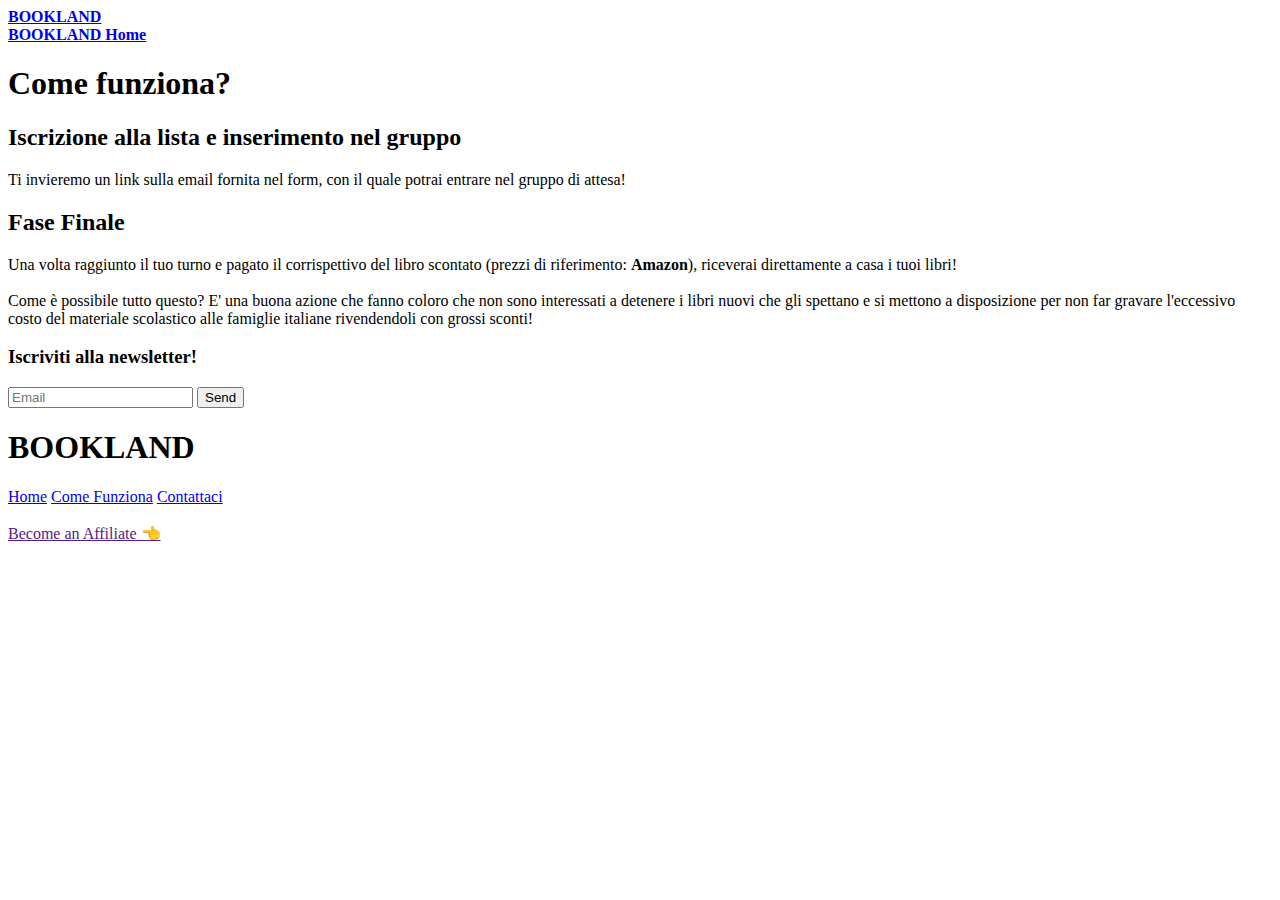
==== about.html @ acf287f5 "Add files via upload" ====
<!DOCTYPE html>
<html lang="en">

<head>
    <meta charset="UTF-8">
    <meta name="viewport" content="width=device-width, initial-scale=1.0, minimum-scale=1.0">

    <title>Come funziona? | BOOKLAND</title>
    <meta name="description" content=" Come funziona: L'universo dei libri scontati fino al 50% ">

    <link rel="canonical" href="">

    <link rel="apple-touch-icon" sizes="180x180" href="images/apple-touch-icon.png">
    <link rel="icon" type="image/png" sizes="32x32" href="images/favicon-32x32.png">
    <link rel="icon" type="image/png" sizes="16x16" href="images/favicon-16x16.png">
    <link rel="manifest" href="/site.webmanifest?v=ngJl4GXbK9">
    <link rel="mask-icon" href="images/safari-pinned-tab.svg" color="#ff0000">
    <link rel="shortcut icon" href="favicon.ico">
    <meta name="msapplication-TileColor" content="#ffc40d">
    <meta name="theme-color" content="#ffffff">
    <!-- <script type="text/javascript">window.$crisp=[];window.CRISP_WEBSITE_ID="0857caa2-d6ba-4b9f-af35-376bb1ab6350";(function(){d=document;s=d.createElement("script");s.src="https://client.crisp.chat/l.js";s.async=1;d.getElementsByTagName("head")[0].appendChild(s);})();</script> -->

    <link rel="stylesheet" href="css/about.css">

    <link rel="stylesheet" href="css/all.min.css">
    <link href="css/aos.css" rel="stylesheet">

    <script>
        window.dataLayer = window.dataLayer || [];
        function gtag() { dataLayer.push(arguments); }
        gtag('js', new Date());
        gtag('config', 'UA-170261567-1');
    </script>
</head>

<body role="main">
    <div class="nav-bg"></div>
    <div class="nav">
        <div class="nav-left">
            <div class="nav-link nav-logo">
                <!--
                <a href="index.html">
                    <img src="images/buildfaster-text.jpg" alt="BuildFaster.co logo" height="100%">
                </a>
                -->
            </div>
            <div class="nav-links">
                <div class="nav-link nav-reg-link">
                    <a href="index.html" class="ciao">
                        <b><i class="fas fa-book"></i> BOOKLAND</b></a>
                </div>
            </div>
        </div>
        <div class="nav-btn">
            <i class="fas fa-bars"></i>
        </div>
        <div class="nav-right">
            <!-- <div class="nav-link nav-watcha">
            <a href="https://fiddy.co/buildfaster.co?ref=fifty-badge" rel="noopener noreferrer" target="_blank"><img src="https://us-central1-fiftychar.cloudfunctions.net/badge?id=Bf3pyR89WVfiNfulJmlZ&score=all-time&mode=light" alt="BuildFaster - HTML themes made easy as pie. | Fifty Embed" height="50px"/></a>
        </div> -->
        </div>
        <div class="nav-links-mob">
            <div class="nav-link nav-reg-link">
                <a href="index.html" class="ciao">
                    <b><i class="fas fa-book"></i> BOOKLAND Home</b></a>
            </div>
            <!-- <div class="nav-link nav-reg-link">
            <a href="https://fiddy.co/buildfaster.co?ref=fifty-badge" rel="noopener noreferrer" target="_blank"><img src="https://us-central1-fiftychar.cloudfunctions.net/badge?id=Bf3pyR89WVfiNfulJmlZ&score=all-time&mode=light" alt="BuildFaster - HTML themes made easy as pie. | Fifty Embed" height="50px"/></a>
        </div> -->
        </div>
    </div>
    <div class="content">
        <div class="about-front">
            <div class="about-front-title">
                <h1>Come funziona?</h1>
            </div>
        </div>
        <div class="about-section">
            <div class="about-group">
                <div class="about-text" \="">
                    <div class="about-title">
                        <h2>Iscrizione alla lista e inserimento nel gruppo</h2>
                    </div>
                    <div class="about-para">
                        <p>
                            Ti invieremo un link sulla email fornita nel form, con il quale potrai entrare nel gruppo di attesa!
                        </p>
                    </div>
                </div>
                <div class="about-img-section" data-aos="fade-left" data-aos-duration="700"
                    data-aos-anchor-placement="top">
                    <div class="about-img" style="background-image: url(images/neat_code.png);"></div>
                </div>
            </div>
            <div class="about-group">
                <div class="about-img-section" data-aos="fade-right" data-aos-duration="700"
                    data-aos-anchor-placement="top">
                    <div class="about-img" style="background-image: url(images/rocket_launch.png);"></div>
                </div>
                <div class="about-text">
                    <div class="about-title">
                        <h2>Fase Finale</h2>
                    </div>
                    <div class="about-para">
                        <p>
                            Una volta raggiunto il tuo turno e pagato il corrispettivo del libro scontato (prezzi di riferimento: <b>Amazon</b>), riceverai direttamente a casa i tuoi libri!
                            <br><br>
                            Come è possibile tutto questo? 
                            
                            E' una buona azione che fanno coloro che non sono interessati a detenere i libri nuovi che gli spettano e si mettono a disposizione per non far gravare l'eccessivo costo del materiale scolastico alle famiglie italiane rivendendoli con grossi sconti!
                        </p>
                    </div>
                </div>
            </div>
        </div>
        <div class="newsletter-section" data-aos="fade-up">
            <div class="newsletter-flex">
                <div class="newsletter-text">
                    <h3>
                        Iscriviti alla newsletter!
                    </h3>
                </div>
                <div class="newsletter-sign">
                    <form name="emailsignup" netlify="">
                        <input type="email" name="email" placeholder="Email">
                        <button type="submit">Send</button>
                    </form>
                </div>
            </div>
        </div>
        <div class="footer-section">
            <div class="footer-text">
                <div class="footer-logo">
                    <h1><i class="fas fa-book"></i> BOOKLAND</h1>
                </div>
                <div class="footer-links">
                    <a href="index.html">Home</a>
                    <a href="about.html">Come Funziona</a>
                    <a href="https://forms.gle/hbrTBd4BtfafErqJA">Contattaci</a>
                </div>
                <br>
                <div class="footer-links">
                    <a class="footer-aff" href=""
                        rel="noopener noreferrer nofollow" target="_blank">Become an Affiliate 👈</a>
                </div>
            </div>
        </div>
    </div>
    <!-- <script src="//code.tidio.co/lziy0u6o2kroqapm1xk9v9twuhjorgxs.js" async></script> -->
    <script src="js/nav.js"></script>
    <!-- <script async defer src="https://cdn.boei.help/hello.js"></script> -->
    <script src="js/aos.js"></script>
    <script>
        AOS.init({
            once: true
        });
    </script>

</body>

</html>
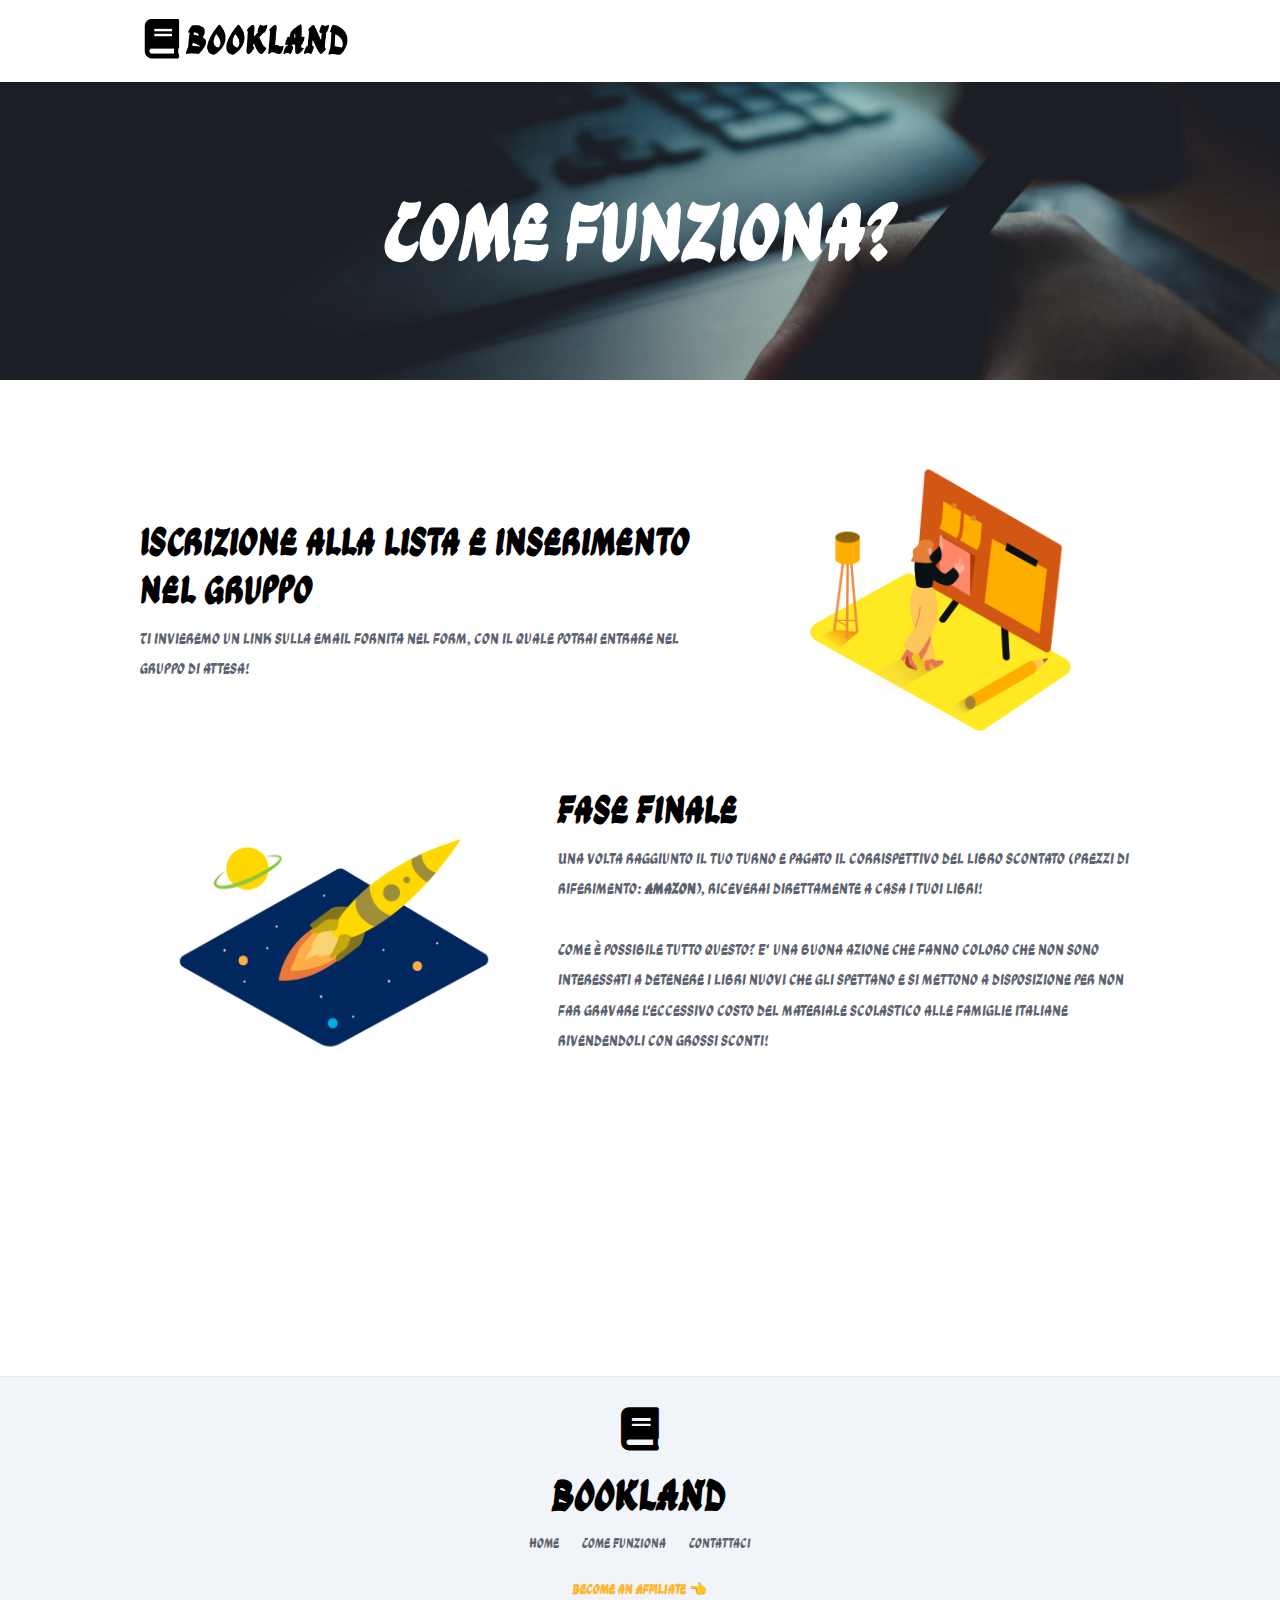
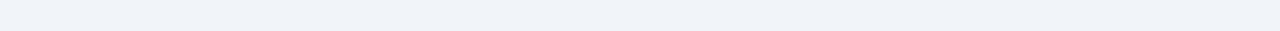
==== commit 3d1fceb9: "Update about.html" ====
--- a/about.html
+++ b/about.html
@@ -38,17 +38,12 @@
     <div class="nav">
         <div class="nav-left">
             <div class="nav-link nav-logo">
-                <!--
                 <a href="index.html">
-                    <img src="images/buildfaster-text.jpg" alt="BuildFaster.co logo" height="100%">
+                    <img src="images/b-r-2.png" alt="BuildFaster.co logo" height="100%">
                 </a>
-                -->
             </div>
             <div class="nav-links">
-                <div class="nav-link nav-reg-link">
-                    <a href="index.html" class="ciao">
-                        <b><i class="fas fa-book"></i> BOOKLAND</b></a>
-                </div>
+
             </div>
         </div>
         <div class="nav-btn">
@@ -158,4 +153,4 @@
 
 </body>
 
-</html>+</html>
--- a/css/about.css
+++ b/css/about.css
@@ -0,0 +1,779 @@
+@import url("https://fonts.googleapis.com/css2?family=Inter:wght@400;600;700;900&display=swap");
+@import url('https://fonts.googleapis.com/css2?family=Ga+Maamli&display=swap');
+body {
+  width: 100%;
+  height: 100vh;
+  margin: 0;
+  padding: 0;
+  overflow-x: hidden;
+}
+
+* {
+  margin: 0;
+  padding: 0;
+}
+
+h1 {
+  font-size: 2.35em;
+  line-height: 1.5em;
+  font-weight: 600;
+  color: black;
+}
+
+p {
+  font-size: 1.1em;
+  font-weight: 400;
+  line-height: 1.8em;
+  color: #5d6370;
+}
+
+.content {
+  padding: 0;
+  -webkit-transition: -webkit-filter 0.5s;
+  transition: -webkit-filter 0.5s;
+  transition: filter 0.5s;
+  transition: filter 0.5s, -webkit-filter 0.5s;
+}
+
+@media only screen and (max-width: 420px) {
+  h1 {
+    font-size: 2.5em;
+  }
+  p {
+    font-size: 1em;
+  }
+}
+
+body {
+  font-family: "Ga Maamli", sans-serif;
+}
+
+h1, h2, h3 {
+  font-family: "Ga Maamli", sans-serif;
+}
+
+h1 {
+  font-size: 3em;
+  font-weight: 900;
+}
+
+h2 {
+  font-size: 2.4em;
+  font-weight: 800;
+}
+
+h3 {
+  font-size: 1.8em;
+  font-weight: 700;
+}
+
+p {
+  font-size: 1.05em;
+  line-height: 1.6em;
+}
+
+.about-group {
+  display: -webkit-box;
+  display: -ms-flexbox;
+  display: flex;
+  -webkit-box-align: center;
+      -ms-flex-align: center;
+          align-items: center;
+  position: relative;
+  padding: 40px 0px 80px;
+  max-width: 1000px;
+  margin: auto;
+}
+
+.about-group:first-child {
+  padding-top: 80px;
+  padding-bottom: 0px;
+}
+
+.about-text {
+  width: 60%;
+}
+
+.about-text:nth-child(1) {
+  margin-right: 30px;
+}
+
+.about-text:nth-child(2) {
+  margin-left: 30px;
+}
+
+.about-title {
+  text-align: left;
+  font-family: "Ga Maamli", sans-serif;
+  padding: 0px 0px 10px;
+}
+
+.about-para {
+  text-align: left;
+}
+
+.about-para p {
+  font-size: 1em;
+  line-height: 1.9em;
+}
+
+.final-title {
+  max-width: 400px;
+  margin: auto;
+  padding: 40px 0px 20px;
+  text-align: center;
+}
+
+.final-para {
+  max-width: 725px;
+  padding: 0px 0px 60px;
+  margin: auto;
+}
+
+.final-para a {
+  color: inherit;
+  font-weight: 600;
+  text-decoration: underline;
+}
+
+.fiddy-para {
+  text-align: center;
+  width: 100%;
+}
+
+.about-img-section {
+  height: 280px;
+  width: 40%;
+}
+
+.about-img {
+  height: 100%;
+  margin: 0px 0px;
+  background-size: cover;
+  background-position: center;
+  background-repeat: no-repeat;
+}
+
+@media only screen and (max-width: 1050px) {
+  .about-para, .about-title, .about-img-section {
+    padding: 0px 20px;
+  }
+}
+
+@media only screen and (max-width: 800px) {
+  .about-group {
+    -webkit-box-orient: vertical;
+    -webkit-box-direction: normal;
+        -ms-flex-direction: column;
+            flex-direction: column;
+  }
+  .about-group:last-child {
+    -webkit-box-orient: vertical;
+    -webkit-box-direction: reverse;
+        -ms-flex-direction: column-reverse;
+            flex-direction: column-reverse;
+  }
+  .about-text {
+    width: auto;
+  }
+  .about-text:nth-child(1) {
+    margin-right: 0px;
+  }
+  .about-text:nth-child(2) {
+    margin-left: 0px;
+  }
+  .about-title {
+    text-align: center;
+    padding-bottom: 20px;
+    font-size: 0.85em;
+  }
+  .about-img-section {
+    width: 250px;
+    height: 225px;
+    margin: 0px auto 40px;
+  }
+}
+
+@media only screen and (max-width: 600px) {
+  .about-final-title {
+    width: 350px;
+    margin: auto;
+    font-size: 2.4em;
+  }
+  .final-title {
+    padding-top: 40px;
+  }
+  .final-para {
+    padding-bottom: 40px;
+  }
+  .about-front-title {
+    padding-top: 80px;
+    font-size: 0.6em;
+  }
+  .about-para {
+    text-align: left;
+  }
+  .about-title {
+    font-size: 0.8em;
+  }
+}
+
+@media only screen and (max-width: 400px) {
+  .about-final-title {
+    width: 250px;
+    font-size: 1.8em;
+  }
+}
+
+@-webkit-keyframes aboutBackground {
+  from {
+    -webkit-filter: brightness(0%);
+            filter: brightness(0%);
+  }
+  to {
+    -webkit-filter: brightness(100%);
+            filter: brightness(100%);
+  }
+}
+
+@keyframes aboutBackground {
+  from {
+    -webkit-filter: brightness(0%);
+            filter: brightness(0%);
+  }
+  to {
+    -webkit-filter: brightness(100%);
+            filter: brightness(100%);
+  }
+}
+
+.about-front {
+  height: 300px;
+  display: -webkit-box;
+  display: -ms-flexbox;
+  display: flex;
+  -webkit-box-align: center;
+      -ms-flex-align: center;
+          align-items: center;
+  background: center no-repeat;
+  background-image: url(../images/about.jpg);
+  background-attachment: fixed;
+  background-size: cover;
+  -webkit-animation: aboutBackground 2.5s;
+          animation: aboutBackground 2.5s;
+  overflow: hidden;
+}
+
+.about-front-title {
+  width: 100%;
+}
+
+.about-front-title h1 {
+  font-size: 5em;
+  color: white;
+  text-align: center;
+}
+
+@media only screen and (max-width: 800px) {
+  .about-front {
+    background-image: url(../images/about_small.jpeg);
+    background-attachment: scroll;
+  }
+}
+
+.newsletter-section {
+  max-width: 600px;
+  width: auto;
+  display: -webkit-box;
+  display: -ms-flexbox;
+  display: flex;
+  -webkit-box-align: center;
+      -ms-flex-align: center;
+          align-items: center;
+  -webkit-box-orient: vertical;
+  -webkit-box-direction: normal;
+      -ms-flex-direction: column;
+          flex-direction: column;
+  padding: 30px 30px 30px;
+  margin: 40px auto 100px;
+  position: relative;
+  overflow: hidden;
+  border-radius: 6px;
+  background: #232630;
+  -webkit-box-shadow: 0px 16px 32px 0px #d5d2e6aa;
+          box-shadow: 0px 16px 32px 0px #d5d2e6aa;
+}
+
+.newsletter-flex {
+  display: -webkit-box;
+  display: -ms-flexbox;
+  display: flex;
+  -webkit-box-align: center;
+      -ms-flex-align: center;
+          align-items: center;
+  -webkit-box-pack: center;
+      -ms-flex-pack: center;
+          justify-content: center;
+  width: 100%;
+  margin: auto;
+}
+
+.newsletter-text {
+  text-align: left;
+  width: 60%;
+  margin-right: 20px;
+}
+
+.newsletter-text h3 {
+  color: #e0e0e0;
+  font-weight: 600;
+  font-size: 1.4em;
+}
+
+.newsletter-sign form {
+  display: -webkit-box;
+  display: -ms-flexbox;
+  display: flex;
+  -webkit-box-align: center;
+      -ms-flex-align: center;
+          align-items: center;
+  -webkit-box-pack: center;
+      -ms-flex-pack: center;
+          justify-content: center;
+}
+
+.newsletter-sign input, .newsletter-sign button {
+  padding: 10px 16px;
+  font-family: "Ga Maamli", sans-serif;
+  border-radius: 6px;
+  border: none;
+  outline: none;
+  -webkit-transition: -webkit-box-shadow 0.3s;
+  transition: -webkit-box-shadow 0.3s;
+  transition: box-shadow 0.3s;
+  transition: box-shadow 0.3s, -webkit-box-shadow 0.3s;
+}
+
+.newsletter-sign input {
+  margin-right: 6px;
+  background: #4f535c;
+  color: white;
+}
+
+.newsletter-sign input::-webkit-input-placeholder {
+  color: #aaa;
+}
+
+.newsletter-sign input:-ms-input-placeholder {
+  color: #aaa;
+}
+
+.newsletter-sign input::-ms-input-placeholder {
+  color: #aaa;
+}
+
+.newsletter-sign input::placeholder {
+  color: #aaa;
+}
+
+.newsletter-sign input:focus {
+  -webkit-box-shadow: 0px 0px 0px 2px #ffffff62;
+          box-shadow: 0px 0px 0px 2px #ffffff62;
+  border-color: transparent;
+}
+
+.newsletter-sign button {
+  background: #ffcb6b;
+  color: black;
+  font-weight: 600;
+  cursor: pointer;
+  -webkit-transition: background 0.3s;
+  transition: background 0.3s;
+}
+
+.newsletter-sign button:hover {
+  background: #ffb731;
+}
+
+.newsletter-sign button:focus {
+  -webkit-box-shadow: 0px 0px 0px 2px #ffb73144;
+          box-shadow: 0px 0px 0px 2px #ffb73144;
+  border-color: transparent;
+}
+
+@media only screen and (max-width: 1140px) {
+  .newsletter-section {
+    width: 80%;
+    margin: 40px auto 100px;
+  }
+}
+
+@media only screen and (max-width: 1050px) {
+  .newsletter-para {
+    font-size: 0.85em;
+  }
+}
+
+@media only screen and (max-width: 900px) {
+  .newsletter-para {
+    font-size: 0.75em;
+  }
+}
+
+@media only screen and (max-width: 620px) {
+  .newsletter-flex {
+    -webkit-box-orient: vertical;
+    -webkit-box-direction: normal;
+        -ms-flex-direction: column;
+            flex-direction: column;
+  }
+  .newsletter-sign, .newsletter-text {
+    width: 100%;
+    max-width: 300px;
+    text-align: center;
+    margin-right: 0px;
+  }
+  .newsletter-text {
+    padding-bottom: 30px;
+  }
+}
+
+@media only screen and (max-width: 450px) {
+  .newsletter-section {
+    width: 70%;
+  }
+  .newsletter-sign form {
+    -webkit-box-orient: vertical;
+    -webkit-box-direction: normal;
+        -ms-flex-direction: column;
+            flex-direction: column;
+  }
+  .newsletter-sign input {
+    margin-right: 0px;
+    margin-bottom: 12px;
+    background: #4f535c;
+  }
+  .newsletter-sign button {
+    padding: 10px 30px;
+  }
+  .newsletter-text {
+    font-size: 1em;
+    font-weight: 500;
+  }
+}
+
+@media only screen and (max-width: 350px) {
+  .newsletter-sign button, .newsletter-sign input {
+    width: 100%;
+  }
+  .newsletter-section {
+    width: 60%;
+  }
+  .newsletter-text {
+    font-size: 0.8em;
+  }
+}
+
+.content {
+  overflow: hidden;
+}
+
+.about-section {
+  width: 100%;
+}
+
+.footer-section {
+  background: #f1f4f8;
+  margin: 0;
+  padding: 20px 10px 30px;
+  color: #616471;
+  display: -webkit-box;
+  display: -ms-flexbox;
+  display: flex;
+  -webkit-box-align: center;
+      -ms-flex-align: center;
+          align-items: center;
+  -webkit-box-pack: center;
+      -ms-flex-pack: center;
+          justify-content: center;
+  -webkit-box-orient: vertical;
+  -webkit-box-direction: normal;
+      -ms-flex-direction: column;
+          flex-direction: column;
+  border-top: solid 1px #e1e5ee;
+}
+
+.footer-logo {
+  max-width: 200px;
+  margin-bottom: 5px;
+}
+
+.footer-logo img {
+  width: 100%;
+}
+
+.footer-text {
+  display: -webkit-box;
+  display: -ms-flexbox;
+  display: flex;
+  -webkit-box-align: center;
+      -ms-flex-align: center;
+          align-items: center;
+  -webkit-box-pack: center;
+      -ms-flex-pack: center;
+          justify-content: center;
+  -webkit-box-orient: vertical;
+  -webkit-box-direction: normal;
+      -ms-flex-direction: column;
+          flex-direction: column;
+  width: auto;
+  margin: auto;
+  text-align: center;
+  padding: 0px 5px;
+  font-size: 0.9em;
+  line-height: 1.6em;
+}
+
+.footer-text a {
+  font-weight: 400;
+  color: #616471;
+  text-decoration: none;
+  margin: 10px;
+}
+
+.footer-text a.footer-aff {
+  color: #ffb731;
+  font-weight: 600;
+}
+
+.footer-text a.footer-aff:hover {
+  color: #ffcb6b;
+}
+
+.footer-text a:hover {
+  text-decoration: underline;
+}
+
+@media only screen and (max-width: 420px) {
+  h1 {
+    font-size: 2.5em;
+  }
+  p {
+    font-size: 1em;
+  }
+  .footer-text {
+    font-size: 0.75em;
+    line-height: 2em;
+    margin: auto;
+    padding: 10px 5px;
+  }
+}
+
+.nav-bg {
+  background: white;
+  width: 100%;
+  height: 82px;
+  position: absolute;
+  z-index: 1;
+}
+
+.nav {
+  max-width: 1000px;
+  margin: auto;
+  display: -ms-grid;
+  display: grid;
+  -ms-grid-columns: auto 180px;
+      grid-template-columns: auto 180px;
+  background: white;
+  z-index: 100;
+}
+
+.nav-btn {
+  display: none;
+  z-index: 2;
+}
+
+.nav-links {
+  display: -webkit-box;
+  display: -ms-flexbox;
+  display: flex;
+  -webkit-box-align: center;
+      -ms-flex-align: center;
+          align-items: center;
+  z-index: 2;
+}
+
+.nav-link a {
+  text-decoration: none;
+}
+
+.nav-reg-link a {
+  padding: 0px 20px;
+  color: black;
+  font-weight: 500;
+}
+
+.nav-reg-link a:hover {
+  border-color: black;
+}
+
+.nav-logo {
+  height: 80px;
+  margin-right: 10px;
+  z-index: 2;
+}
+
+.nav-logo a {
+  padding: 0px;
+  border: none;
+}
+
+.nav-links-mob {
+  display: none;
+}
+
+.nav-left {
+  text-align: left;
+  display: -webkit-box;
+  display: -ms-flexbox;
+  display: flex;
+  -webkit-box-align: center;
+      -ms-flex-align: center;
+          align-items: center;
+}
+
+.nav-right {
+  text-align: center;
+  display: -webkit-box;
+  display: -ms-flexbox;
+  display: flex;
+  -webkit-box-align: center;
+      -ms-flex-align: center;
+          align-items: center;
+}
+
+.nav-watcha {
+  margin: auto;
+  display: inline-block;
+  -webkit-transition: padding 0.5s;
+  transition: padding 0.5s;
+  z-index: 2;
+  font-family: "Ga Maamli", sans-serif;
+}
+
+.nav-watcha a {
+  color: white;
+  -webkit-transition: color 0.3s;
+  transition: color 0.3s;
+}
+
+.nav-watcha:hover {
+  background: white;
+}
+
+.nav-watcha:hover a {
+  color: black;
+}
+
+@media only screen and (max-width: 680px) {
+  .nav {
+    display: inline-block;
+    position: fixed;
+    width: 100%;
+    top: 0;
+    -webkit-box-shadow: 0px 0px 15px #00000022;
+            box-shadow: 0px 0px 15px #00000022;
+  }
+  .nav-logo {
+    text-align: left;
+    display: inline-block;
+    z-index: 4;
+    width: 100%;
+  }
+  .nav-btn {
+    display: -webkit-box;
+    display: -ms-flexbox;
+    display: flex;
+    position: absolute;
+    top: 0;
+    bottom: 0;
+    right: 0;
+    padding: 30px;
+    -webkit-box-align: center;
+        -ms-flex-align: center;
+            align-items: center;
+  }
+  .nav-btn i {
+    color: black;
+    font-size: 1.8em;
+    cursor: pointer;
+  }
+  .nav-left {
+    text-align: center;
+    width: auto;
+    display: inline-block;
+    padding: none;
+    width: 200px;
+  }
+  .nav-links {
+    display: none;
+  }
+  .nav-links-mob {
+    position: absolute;
+    display: inline-block;
+    overflow: hidden;
+    height: 0px;
+    width: 100%;
+    -webkit-transition: height 0.6s ease-in-out;
+    transition: height 0.6s ease-in-out;
+  }
+  .nav-links-mob .nav-reg-link {
+    padding: 16.5px;
+    width: 100%;
+    position: relative;
+    z-index: 2;
+  }
+  .nav-links-mob .nav-reg-link:first-child {
+    padding-top: 0px;
+  }
+  .nav-links-mob .nav-reg-link:nth-child(2), .nav-links-mob .nav-reg-link:nth-child(3) {
+    margin-top: 26.5px;
+  }
+  .nav-links-mob .nav-reg-link:last-child {
+    margin-top: 26.5px;
+  }
+  .nav-links-mob .nav-reg-link a {
+    padding: 0px 20px;
+    left: 0;
+    right: 0;
+    height: 65px;
+    display: -webkit-box;
+    display: -ms-flexbox;
+    display: flex;
+    -webkit-box-align: center;
+        -ms-flex-align: center;
+            align-items: center;
+    position: absolute;
+    background: #eee;
+    -webkit-transition: background 0.5s;
+    transition: background 0.5s;
+  }
+  .nav-links-mob .nav-reg-link a:hover {
+    background: #ddd;
+  }
+  .nav-watcha {
+    display: none;
+  }
+}
+
+@media only screen and (max-width: 420px) {
+  .nav-btn i {
+    -webkit-transition: none;
+    transition: none;
+  }
+  .nav-btn i:hover {
+    -webkit-transform: none;
+            transform: none;
+  }
+}
+/*# sourceMappingURL=about.css.map */--- a/css/all.min.css
+++ b/css/all.min.css
@@ -0,0 +1,5 @@
+/*!
+ * Font Awesome Free 5.13.0 by @fontawesome - https://fontawesome.com
+ * License - https://fontawesome.com/license/free (Icons: CC BY 4.0, Fonts: SIL OFL 1.1, Code: MIT License)
+ */
+.fa,.fab,.fad,.fal,.far,.fas{-moz-osx-font-smoothing:grayscale;-webkit-font-smoothing:antialiased;display:inline-block;font-style:normal;font-variant:normal;text-rendering:auto;line-height:1}.fa-lg{font-size:1.33333em;line-height:.75em;vertical-align:-.0667em}.fa-xs{font-size:.75em}.fa-sm{font-size:.875em}.fa-1x{font-size:1em}.fa-2x{font-size:2em}.fa-3x{font-size:3em}.fa-4x{font-size:4em}.fa-5x{font-size:5em}.fa-6x{font-size:6em}.fa-7x{font-size:7em}.fa-8x{font-size:8em}.fa-9x{font-size:9em}.fa-10x{font-size:10em}.fa-fw{text-align:center;width:1.25em}.fa-ul{list-style-type:none;margin-left:2.5em;padding-left:0}.fa-ul>li{position:relative}.fa-li{left:-2em;position:absolute;text-align:center;width:2em;line-height:inherit}.fa-border{border:.08em solid #eee;border-radius:.1em;padding:.2em .25em .15em}.fa-pull-left{float:left}.fa-pull-right{float:right}.fa.fa-pull-left,.fab.fa-pull-left,.fal.fa-pull-left,.far.fa-pull-left,.fas.fa-pull-left{margin-right:.3em}.fa.fa-pull-right,.fab.fa-pull-right,.fal.fa-pull-right,.far.fa-pull-right,.fas.fa-pull-right{margin-left:.3em}.fa-spin{-webkit-animation:fa-spin 2s linear infinite;animation:fa-spin 2s linear infinite}.fa-pulse{-webkit-animation:fa-spin 1s steps(8) infinite;animation:fa-spin 1s steps(8) infinite}@-webkit-keyframes fa-spin{0%{-webkit-transform:rotate(0deg);transform:rotate(0deg)}to{-webkit-transform:rotate(1turn);transform:rotate(1turn)}}@keyframes fa-spin{0%{-webkit-transform:rotate(0deg);transform:rotate(0deg)}to{-webkit-transform:rotate(1turn);transform:rotate(1turn)}}.fa-rotate-90{-ms-filter:"progid:DXImageTransform.Microsoft.BasicImage(rotation=1)";-webkit-transform:rotate(90deg);transform:rotate(90deg)}.fa-rotate-180{-ms-filter:"progid:DXImageTransform.Microsoft.BasicImage(rotation=2)";-webkit-transform:rotate(180deg);transform:rotate(180deg)}.fa-rotate-270{-ms-filter:"progid:DXImageTransform.Microsoft.BasicImage(rotation=3)";-webkit-transform:rotate(270deg);transform:rotate(270deg)}.fa-flip-horizontal{-ms-filter:"progid:DXImageTransform.Microsoft.BasicImage(rotation=0, mirror=1)";-webkit-transform:scaleX(-1);transform:scaleX(-1)}.fa-flip-vertical{-webkit-transform:scaleY(-1);transform:scaleY(-1)}.fa-flip-both,.fa-flip-horizontal.fa-flip-vertical,.fa-flip-vertical{-ms-filter:"progid:DXImageTransform.Microsoft.BasicImage(rotation=2, mirror=1)"}.fa-flip-both,.fa-flip-horizontal.fa-flip-vertical{-webkit-transform:scale(-1);transform:scale(-1)}:root .fa-flip-both,:root .fa-flip-horizontal,:root .fa-flip-vertical,:root .fa-rotate-90,:root .fa-rotate-180,:root .fa-rotate-270{-webkit-filter:none;filter:none}.fa-stack{display:inline-block;height:2em;line-height:2em;position:relative;vertical-align:middle;width:2.5em}.fa-stack-1x,.fa-stack-2x{left:0;position:absolute;text-align:center;width:100%}.fa-stack-1x{line-height:inherit}.fa-stack-2x{font-size:2em}.fa-inverse{color:#fff}.fa-500px:before{content:"\f26e"}.fa-accessible-icon:before{content:"\f368"}.fa-accusoft:before{content:"\f369"}.fa-acquisitions-incorporated:before{content:"\f6af"}.fa-ad:before{content:"\f641"}.fa-address-book:before{content:"\f2b9"}.fa-address-card:before{content:"\f2bb"}.fa-adjust:before{content:"\f042"}.fa-adn:before{content:"\f170"}.fa-adobe:before{content:"\f778"}.fa-adversal:before{content:"\f36a"}.fa-affiliatetheme:before{content:"\f36b"}.fa-air-freshener:before{content:"\f5d0"}.fa-airbnb:before{content:"\f834"}.fa-algolia:before{content:"\f36c"}.fa-align-center:before{content:"\f037"}.fa-align-justify:before{content:"\f039"}.fa-align-left:before{content:"\f036"}.fa-align-right:before{content:"\f038"}.fa-alipay:before{content:"\f642"}.fa-allergies:before{content:"\f461"}.fa-amazon:before{content:"\f270"}.fa-amazon-pay:before{content:"\f42c"}.fa-ambulance:before{content:"\f0f9"}.fa-american-sign-language-interpreting:before{content:"\f2a3"}.fa-amilia:before{content:"\f36d"}.fa-anchor:before{content:"\f13d"}.fa-android:before{content:"\f17b"}.fa-angellist:before{content:"\f209"}.fa-angle-double-down:before{content:"\f103"}.fa-angle-double-left:before{content:"\f100"}.fa-angle-double-right:before{content:"\f101"}.fa-angle-double-up:before{content:"\f102"}.fa-angle-down:before{content:"\f107"}.fa-angle-left:before{content:"\f104"}.fa-angle-right:before{content:"\f105"}.fa-angle-up:before{content:"\f106"}.fa-angry:before{content:"\f556"}.fa-angrycreative:before{content:"\f36e"}.fa-angular:before{content:"\f420"}.fa-ankh:before{content:"\f644"}.fa-app-store:before{content:"\f36f"}.fa-app-store-ios:before{content:"\f370"}.fa-apper:before{content:"\f371"}.fa-apple:before{content:"\f179"}.fa-apple-alt:before{content:"\f5d1"}.fa-apple-pay:before{content:"\f415"}.fa-archive:before{content:"\f187"}.fa-archway:before{content:"\f557"}.fa-arrow-alt-circle-down:before{content:"\f358"}.fa-arrow-alt-circle-left:before{content:"\f359"}.fa-arrow-alt-circle-right:before{content:"\f35a"}.fa-arrow-alt-circle-up:before{content:"\f35b"}.fa-arrow-circle-down:before{content:"\f0ab"}.fa-arrow-circle-left:before{content:"\f0a8"}.fa-arrow-circle-right:before{content:"\f0a9"}.fa-arrow-circle-up:before{content:"\f0aa"}.fa-arrow-down:before{content:"\f063"}.fa-arrow-left:before{content:"\f060"}.fa-arrow-right:before{content:"\f061"}.fa-arrow-up:before{content:"\f062"}.fa-arrows-alt:before{content:"\f0b2"}.fa-arrows-alt-h:before{content:"\f337"}.fa-arrows-alt-v:before{content:"\f338"}.fa-artstation:before{content:"\f77a"}.fa-assistive-listening-systems:before{content:"\f2a2"}.fa-asterisk:before{content:"\f069"}.fa-asymmetrik:before{content:"\f372"}.fa-at:before{content:"\f1fa"}.fa-atlas:before{content:"\f558"}.fa-atlassian:before{content:"\f77b"}.fa-atom:before{content:"\f5d2"}.fa-audible:before{content:"\f373"}.fa-audio-description:before{content:"\f29e"}.fa-autoprefixer:before{content:"\f41c"}.fa-avianex:before{content:"\f374"}.fa-aviato:before{content:"\f421"}.fa-award:before{content:"\f559"}.fa-aws:before{content:"\f375"}.fa-baby:before{content:"\f77c"}.fa-baby-carriage:before{content:"\f77d"}.fa-backspace:before{content:"\f55a"}.fa-backward:before{content:"\f04a"}.fa-bacon:before{content:"\f7e5"}.fa-bahai:before{content:"\f666"}.fa-balance-scale:before{content:"\f24e"}.fa-balance-scale-left:before{content:"\f515"}.fa-balance-scale-right:before{content:"\f516"}.fa-ban:before{content:"\f05e"}.fa-band-aid:before{content:"\f462"}.fa-bandcamp:before{content:"\f2d5"}.fa-barcode:before{content:"\f02a"}.fa-bars:before{content:"\f0c9"}.fa-baseball-ball:before{content:"\f433"}.fa-basketball-ball:before{content:"\f434"}.fa-bath:before{content:"\f2cd"}.fa-battery-empty:before{content:"\f244"}.fa-battery-full:before{content:"\f240"}.fa-battery-half:before{content:"\f242"}.fa-battery-quarter:before{content:"\f243"}.fa-battery-three-quarters:before{content:"\f241"}.fa-battle-net:before{content:"\f835"}.fa-bed:before{content:"\f236"}.fa-beer:before{content:"\f0fc"}.fa-behance:before{content:"\f1b4"}.fa-behance-square:before{content:"\f1b5"}.fa-bell:before{content:"\f0f3"}.fa-bell-slash:before{content:"\f1f6"}.fa-bezier-curve:before{content:"\f55b"}.fa-bible:before{content:"\f647"}.fa-bicycle:before{content:"\f206"}.fa-biking:before{content:"\f84a"}.fa-bimobject:before{content:"\f378"}.fa-binoculars:before{content:"\f1e5"}.fa-biohazard:before{content:"\f780"}.fa-birthday-cake:before{content:"\f1fd"}.fa-bitbucket:before{content:"\f171"}.fa-bitcoin:before{content:"\f379"}.fa-bity:before{content:"\f37a"}.fa-black-tie:before{content:"\f27e"}.fa-blackberry:before{content:"\f37b"}.fa-blender:before{content:"\f517"}.fa-blender-phone:before{content:"\f6b6"}.fa-blind:before{content:"\f29d"}.fa-blog:before{content:"\f781"}.fa-blogger:before{content:"\f37c"}.fa-blogger-b:before{content:"\f37d"}.fa-bluetooth:before{content:"\f293"}.fa-bluetooth-b:before{content:"\f294"}.fa-bold:before{content:"\f032"}.fa-bolt:before{content:"\f0e7"}.fa-bomb:before{content:"\f1e2"}.fa-bone:before{content:"\f5d7"}.fa-bong:before{content:"\f55c"}.fa-book:before{content:"\f02d"}.fa-book-dead:before{content:"\f6b7"}.fa-book-medical:before{content:"\f7e6"}.fa-book-open:before{content:"\f518"}.fa-book-reader:before{content:"\f5da"}.fa-bookmark:before{content:"\f02e"}.fa-bootstrap:before{content:"\f836"}.fa-border-all:before{content:"\f84c"}.fa-border-none:before{content:"\f850"}.fa-border-style:before{content:"\f853"}.fa-bowling-ball:before{content:"\f436"}.fa-box:before{content:"\f466"}.fa-box-open:before{content:"\f49e"}.fa-box-tissue:before{content:"\f95b"}.fa-boxes:before{content:"\f468"}.fa-braille:before{content:"\f2a1"}.fa-brain:before{content:"\f5dc"}.fa-bread-slice:before{content:"\f7ec"}.fa-briefcase:before{content:"\f0b1"}.fa-briefcase-medical:before{content:"\f469"}.fa-broadcast-tower:before{content:"\f519"}.fa-broom:before{content:"\f51a"}.fa-brush:before{content:"\f55d"}.fa-btc:before{content:"\f15a"}.fa-buffer:before{content:"\f837"}.fa-bug:before{content:"\f188"}.fa-building:before{content:"\f1ad"}.fa-bullhorn:before{content:"\f0a1"}.fa-bullseye:before{content:"\f140"}.fa-burn:before{content:"\f46a"}.fa-buromobelexperte:before{content:"\f37f"}.fa-bus:before{content:"\f207"}.fa-bus-alt:before{content:"\f55e"}.fa-business-time:before{content:"\f64a"}.fa-buy-n-large:before{content:"\f8a6"}.fa-buysellads:before{content:"\f20d"}.fa-calculator:before{content:"\f1ec"}.fa-calendar:before{content:"\f133"}.fa-calendar-alt:before{content:"\f073"}.fa-calendar-check:before{content:"\f274"}.fa-calendar-day:before{content:"\f783"}.fa-calendar-minus:before{content:"\f272"}.fa-calendar-plus:before{content:"\f271"}.fa-calendar-times:before{content:"\f273"}.fa-calendar-week:before{content:"\f784"}.fa-camera:before{content:"\f030"}.fa-camera-retro:before{content:"\f083"}.fa-campground:before{content:"\f6bb"}.fa-canadian-maple-leaf:before{content:"\f785"}.fa-candy-cane:before{content:"\f786"}.fa-cannabis:before{content:"\f55f"}.fa-capsules:before{content:"\f46b"}.fa-car:before{content:"\f1b9"}.fa-car-alt:before{content:"\f5de"}.fa-car-battery:before{content:"\f5df"}.fa-car-crash:before{content:"\f5e1"}.fa-car-side:before{content:"\f5e4"}.fa-caravan:before{content:"\f8ff"}.fa-caret-down:before{content:"\f0d7"}.fa-caret-left:before{content:"\f0d9"}.fa-caret-right:before{content:"\f0da"}.fa-caret-square-down:before{content:"\f150"}.fa-caret-square-left:before{content:"\f191"}.fa-caret-square-right:before{content:"\f152"}.fa-caret-square-up:before{content:"\f151"}.fa-caret-up:before{content:"\f0d8"}.fa-carrot:before{content:"\f787"}.fa-cart-arrow-down:before{content:"\f218"}.fa-cart-plus:before{content:"\f217"}.fa-cash-register:before{content:"\f788"}.fa-cat:before{content:"\f6be"}.fa-cc-amazon-pay:before{content:"\f42d"}.fa-cc-amex:before{content:"\f1f3"}.fa-cc-apple-pay:before{content:"\f416"}.fa-cc-diners-club:before{content:"\f24c"}.fa-cc-discover:before{content:"\f1f2"}.fa-cc-jcb:before{content:"\f24b"}.fa-cc-mastercard:before{content:"\f1f1"}.fa-cc-paypal:before{content:"\f1f4"}.fa-cc-stripe:before{content:"\f1f5"}.fa-cc-visa:before{content:"\f1f0"}.fa-centercode:before{content:"\f380"}.fa-centos:before{content:"\f789"}.fa-certificate:before{content:"\f0a3"}.fa-chair:before{content:"\f6c0"}.fa-chalkboard:before{content:"\f51b"}.fa-chalkboard-teacher:before{content:"\f51c"}.fa-charging-station:before{content:"\f5e7"}.fa-chart-area:before{content:"\f1fe"}.fa-chart-bar:before{content:"\f080"}.fa-chart-line:before{content:"\f201"}.fa-chart-pie:before{content:"\f200"}.fa-check:before{content:"\f00c"}.fa-check-circle:before{content:"\f058"}.fa-check-double:before{content:"\f560"}.fa-check-square:before{content:"\f14a"}.fa-cheese:before{content:"\f7ef"}.fa-chess:before{content:"\f439"}.fa-chess-bishop:before{content:"\f43a"}.fa-chess-board:before{content:"\f43c"}.fa-chess-king:before{content:"\f43f"}.fa-chess-knight:before{content:"\f441"}.fa-chess-pawn:before{content:"\f443"}.fa-chess-queen:before{content:"\f445"}.fa-chess-rook:before{content:"\f447"}.fa-chevron-circle-down:before{content:"\f13a"}.fa-chevron-circle-left:before{content:"\f137"}.fa-chevron-circle-right:before{content:"\f138"}.fa-chevron-circle-up:before{content:"\f139"}.fa-chevron-down:before{content:"\f078"}.fa-chevron-left:before{content:"\f053"}.fa-chevron-right:before{content:"\f054"}.fa-chevron-up:before{content:"\f077"}.fa-child:before{content:"\f1ae"}.fa-chrome:before{content:"\f268"}.fa-chromecast:before{content:"\f838"}.fa-church:before{content:"\f51d"}.fa-circle:before{content:"\f111"}.fa-circle-notch:before{content:"\f1ce"}.fa-city:before{content:"\f64f"}.fa-clinic-medical:before{content:"\f7f2"}.fa-clipboard:before{content:"\f328"}.fa-clipboard-check:before{content:"\f46c"}.fa-clipboard-list:before{content:"\f46d"}.fa-clock:before{content:"\f017"}.fa-clone:before{content:"\f24d"}.fa-closed-captioning:before{content:"\f20a"}.fa-cloud:before{content:"\f0c2"}.fa-cloud-download-alt:before{content:"\f381"}.fa-cloud-meatball:before{content:"\f73b"}.fa-cloud-moon:before{content:"\f6c3"}.fa-cloud-moon-rain:before{content:"\f73c"}.fa-cloud-rain:before{content:"\f73d"}.fa-cloud-showers-heavy:before{content:"\f740"}.fa-cloud-sun:before{content:"\f6c4"}.fa-cloud-sun-rain:before{content:"\f743"}.fa-cloud-upload-alt:before{content:"\f382"}.fa-cloudscale:before{content:"\f383"}.fa-cloudsmith:before{content:"\f384"}.fa-cloudversify:before{content:"\f385"}.fa-cocktail:before{content:"\f561"}.fa-code:before{content:"\f121"}.fa-code-branch:before{content:"\f126"}.fa-codepen:before{content:"\f1cb"}.fa-codiepie:before{content:"\f284"}.fa-coffee:before{content:"\f0f4"}.fa-cog:before{content:"\f013"}.fa-cogs:before{content:"\f085"}.fa-coins:before{content:"\f51e"}.fa-columns:before{content:"\f0db"}.fa-comment:before{content:"\f075"}.fa-comment-alt:before{content:"\f27a"}.fa-comment-dollar:before{content:"\f651"}.fa-comment-dots:before{content:"\f4ad"}.fa-comment-medical:before{content:"\f7f5"}.fa-comment-slash:before{content:"\f4b3"}.fa-comments:before{content:"\f086"}.fa-comments-dollar:before{content:"\f653"}.fa-compact-disc:before{content:"\f51f"}.fa-compass:before{content:"\f14e"}.fa-compress:before{content:"\f066"}.fa-compress-alt:before{content:"\f422"}.fa-compress-arrows-alt:before{content:"\f78c"}.fa-concierge-bell:before{content:"\f562"}.fa-confluence:before{content:"\f78d"}.fa-connectdevelop:before{content:"\f20e"}.fa-contao:before{content:"\f26d"}.fa-cookie:before{content:"\f563"}.fa-cookie-bite:before{content:"\f564"}.fa-copy:before{content:"\f0c5"}.fa-copyright:before{content:"\f1f9"}.fa-cotton-bureau:before{content:"\f89e"}.fa-couch:before{content:"\f4b8"}.fa-cpanel:before{content:"\f388"}.fa-creative-commons:before{content:"\f25e"}.fa-creative-commons-by:before{content:"\f4e7"}.fa-creative-commons-nc:before{content:"\f4e8"}.fa-creative-commons-nc-eu:before{content:"\f4e9"}.fa-creative-commons-nc-jp:before{content:"\f4ea"}.fa-creative-commons-nd:before{content:"\f4eb"}.fa-creative-commons-pd:before{content:"\f4ec"}.fa-creative-commons-pd-alt:before{content:"\f4ed"}.fa-creative-commons-remix:before{content:"\f4ee"}.fa-creative-commons-sa:before{content:"\f4ef"}.fa-creative-commons-sampling:before{content:"\f4f0"}.fa-creative-commons-sampling-plus:before{content:"\f4f1"}.fa-creative-commons-share:before{content:"\f4f2"}.fa-creative-commons-zero:before{content:"\f4f3"}.fa-credit-card:before{content:"\f09d"}.fa-critical-role:before{content:"\f6c9"}.fa-crop:before{content:"\f125"}.fa-crop-alt:before{content:"\f565"}.fa-cross:before{content:"\f654"}.fa-crosshairs:before{content:"\f05b"}.fa-crow:before{content:"\f520"}.fa-crown:before{content:"\f521"}.fa-crutch:before{content:"\f7f7"}.fa-css3:before{content:"\f13c"}.fa-css3-alt:before{content:"\f38b"}.fa-cube:before{content:"\f1b2"}.fa-cubes:before{content:"\f1b3"}.fa-cut:before{content:"\f0c4"}.fa-cuttlefish:before{content:"\f38c"}.fa-d-and-d:before{content:"\f38d"}.fa-d-and-d-beyond:before{content:"\f6ca"}.fa-dailymotion:before{content:"\f952"}.fa-dashcube:before{content:"\f210"}.fa-database:before{content:"\f1c0"}.fa-deaf:before{content:"\f2a4"}.fa-delicious:before{content:"\f1a5"}.fa-democrat:before{content:"\f747"}.fa-deploydog:before{content:"\f38e"}.fa-deskpro:before{content:"\f38f"}.fa-desktop:before{content:"\f108"}.fa-dev:before{content:"\f6cc"}.fa-deviantart:before{content:"\f1bd"}.fa-dharmachakra:before{content:"\f655"}.fa-dhl:before{content:"\f790"}.fa-diagnoses:before{content:"\f470"}.fa-diaspora:before{content:"\f791"}.fa-dice:before{content:"\f522"}.fa-dice-d20:before{content:"\f6cf"}.fa-dice-d6:before{content:"\f6d1"}.fa-dice-five:before{content:"\f523"}.fa-dice-four:before{content:"\f524"}.fa-dice-one:before{content:"\f525"}.fa-dice-six:before{content:"\f526"}.fa-dice-three:before{content:"\f527"}.fa-dice-two:before{content:"\f528"}.fa-digg:before{content:"\f1a6"}.fa-digital-ocean:before{content:"\f391"}.fa-digital-tachograph:before{content:"\f566"}.fa-directions:before{content:"\f5eb"}.fa-discord:before{content:"\f392"}.fa-discourse:before{content:"\f393"}.fa-disease:before{content:"\f7fa"}.fa-divide:before{content:"\f529"}.fa-dizzy:before{content:"\f567"}.fa-dna:before{content:"\f471"}.fa-dochub:before{content:"\f394"}.fa-docker:before{content:"\f395"}.fa-dog:before{content:"\f6d3"}.fa-dollar-sign:before{content:"\f155"}.fa-dolly:before{content:"\f472"}.fa-dolly-flatbed:before{content:"\f474"}.fa-donate:before{content:"\f4b9"}.fa-door-closed:before{content:"\f52a"}.fa-door-open:before{content:"\f52b"}.fa-dot-circle:before{content:"\f192"}.fa-dove:before{content:"\f4ba"}.fa-download:before{content:"\f019"}.fa-draft2digital:before{content:"\f396"}.fa-drafting-compass:before{content:"\f568"}.fa-dragon:before{content:"\f6d5"}.fa-draw-polygon:before{content:"\f5ee"}.fa-dribbble:before{content:"\f17d"}.fa-dribbble-square:before{content:"\f397"}.fa-dropbox:before{content:"\f16b"}.fa-drum:before{content:"\f569"}.fa-drum-steelpan:before{content:"\f56a"}.fa-drumstick-bite:before{content:"\f6d7"}.fa-drupal:before{content:"\f1a9"}.fa-dumbbell:before{content:"\f44b"}.fa-dumpster:before{content:"\f793"}.fa-dumpster-fire:before{content:"\f794"}.fa-dungeon:before{content:"\f6d9"}.fa-dyalog:before{content:"\f399"}.fa-earlybirds:before{content:"\f39a"}.fa-ebay:before{content:"\f4f4"}.fa-edge:before{content:"\f282"}.fa-edit:before{content:"\f044"}.fa-egg:before{content:"\f7fb"}.fa-eject:before{content:"\f052"}.fa-elementor:before{content:"\f430"}.fa-ellipsis-h:before{content:"\f141"}.fa-ellipsis-v:before{content:"\f142"}.fa-ello:before{content:"\f5f1"}.fa-ember:before{content:"\f423"}.fa-empire:before{content:"\f1d1"}.fa-envelope:before{content:"\f0e0"}.fa-envelope-open:before{content:"\f2b6"}.fa-envelope-open-text:before{content:"\f658"}.fa-envelope-square:before{content:"\f199"}.fa-envira:before{content:"\f299"}.fa-equals:before{content:"\f52c"}.fa-eraser:before{content:"\f12d"}.fa-erlang:before{content:"\f39d"}.fa-ethereum:before{content:"\f42e"}.fa-ethernet:before{content:"\f796"}.fa-etsy:before{content:"\f2d7"}.fa-euro-sign:before{content:"\f153"}.fa-evernote:before{content:"\f839"}.fa-exchange-alt:before{content:"\f362"}.fa-exclamation:before{content:"\f12a"}.fa-exclamation-circle:before{content:"\f06a"}.fa-exclamation-triangle:before{content:"\f071"}.fa-expand:before{content:"\f065"}.fa-expand-alt:before{content:"\f424"}.fa-expand-arrows-alt:before{content:"\f31e"}.fa-expeditedssl:before{content:"\f23e"}.fa-external-link-alt:before{content:"\f35d"}.fa-external-link-square-alt:before{content:"\f360"}.fa-eye:before{content:"\f06e"}.fa-eye-dropper:before{content:"\f1fb"}.fa-eye-slash:before{content:"\f070"}.fa-facebook:before{content:"\f09a"}.fa-facebook-f:before{content:"\f39e"}.fa-facebook-messenger:before{content:"\f39f"}.fa-facebook-square:before{content:"\f082"}.fa-fan:before{content:"\f863"}.fa-fantasy-flight-games:before{content:"\f6dc"}.fa-fast-backward:before{content:"\f049"}.fa-fast-forward:before{content:"\f050"}.fa-faucet:before{content:"\f905"}.fa-fax:before{content:"\f1ac"}.fa-feather:before{content:"\f52d"}.fa-feather-alt:before{content:"\f56b"}.fa-fedex:before{content:"\f797"}.fa-fedora:before{content:"\f798"}.fa-female:before{content:"\f182"}.fa-fighter-jet:before{content:"\f0fb"}.fa-figma:before{content:"\f799"}.fa-file:before{content:"\f15b"}.fa-file-alt:before{content:"\f15c"}.fa-file-archive:before{content:"\f1c6"}.fa-file-audio:before{content:"\f1c7"}.fa-file-code:before{content:"\f1c9"}.fa-file-contract:before{content:"\f56c"}.fa-file-csv:before{content:"\f6dd"}.fa-file-download:before{content:"\f56d"}.fa-file-excel:before{content:"\f1c3"}.fa-file-export:before{content:"\f56e"}.fa-file-image:before{content:"\f1c5"}.fa-file-import:before{content:"\f56f"}.fa-file-invoice:before{content:"\f570"}.fa-file-invoice-dollar:before{content:"\f571"}.fa-file-medical:before{content:"\f477"}.fa-file-medical-alt:before{content:"\f478"}.fa-file-pdf:before{content:"\f1c1"}.fa-file-powerpoint:before{content:"\f1c4"}.fa-file-prescription:before{content:"\f572"}.fa-file-signature:before{content:"\f573"}.fa-file-upload:before{content:"\f574"}.fa-file-video:before{content:"\f1c8"}.fa-file-word:before{content:"\f1c2"}.fa-fill:before{content:"\f575"}.fa-fill-drip:before{content:"\f576"}.fa-film:before{content:"\f008"}.fa-filter:before{content:"\f0b0"}.fa-fingerprint:before{content:"\f577"}.fa-fire:before{content:"\f06d"}.fa-fire-alt:before{content:"\f7e4"}.fa-fire-extinguisher:before{content:"\f134"}.fa-firefox:before{content:"\f269"}.fa-firefox-browser:before{content:"\f907"}.fa-first-aid:before{content:"\f479"}.fa-first-order:before{content:"\f2b0"}.fa-first-order-alt:before{content:"\f50a"}.fa-firstdraft:before{content:"\f3a1"}.fa-fish:before{content:"\f578"}.fa-fist-raised:before{content:"\f6de"}.fa-flag:before{content:"\f024"}.fa-flag-checkered:before{content:"\f11e"}.fa-flag-usa:before{content:"\f74d"}.fa-flask:before{content:"\f0c3"}.fa-flickr:before{content:"\f16e"}.fa-flipboard:before{content:"\f44d"}.fa-flushed:before{content:"\f579"}.fa-fly:before{content:"\f417"}.fa-folder:before{content:"\f07b"}.fa-folder-minus:before{content:"\f65d"}.fa-folder-open:before{content:"\f07c"}.fa-folder-plus:before{content:"\f65e"}.fa-font:before{content:"\f031"}.fa-font-awesome:before{content:"\f2b4"}.fa-font-awesome-alt:before{content:"\f35c"}.fa-font-awesome-flag:before{content:"\f425"}.fa-font-awesome-logo-full:before{content:"\f4e6"}.fa-fonticons:before{content:"\f280"}.fa-fonticons-fi:before{content:"\f3a2"}.fa-football-ball:before{content:"\f44e"}.fa-fort-awesome:before{content:"\f286"}.fa-fort-awesome-alt:before{content:"\f3a3"}.fa-forumbee:before{content:"\f211"}.fa-forward:before{content:"\f04e"}.fa-foursquare:before{content:"\f180"}.fa-free-code-camp:before{content:"\f2c5"}.fa-freebsd:before{content:"\f3a4"}.fa-frog:before{content:"\f52e"}.fa-frown:before{content:"\f119"}.fa-frown-open:before{content:"\f57a"}.fa-fulcrum:before{content:"\f50b"}.fa-funnel-dollar:before{content:"\f662"}.fa-futbol:before{content:"\f1e3"}.fa-galactic-republic:before{content:"\f50c"}.fa-galactic-senate:before{content:"\f50d"}.fa-gamepad:before{content:"\f11b"}.fa-gas-pump:before{content:"\f52f"}.fa-gavel:before{content:"\f0e3"}.fa-gem:before{content:"\f3a5"}.fa-genderless:before{content:"\f22d"}.fa-get-pocket:before{content:"\f265"}.fa-gg:before{content:"\f260"}.fa-gg-circle:before{content:"\f261"}.fa-ghost:before{content:"\f6e2"}.fa-gift:before{content:"\f06b"}.fa-gifts:before{content:"\f79c"}.fa-git:before{content:"\f1d3"}.fa-git-alt:before{content:"\f841"}.fa-git-square:before{content:"\f1d2"}.fa-github:before{content:"\f09b"}.fa-github-alt:before{content:"\f113"}.fa-github-square:before{content:"\f092"}.fa-gitkraken:before{content:"\f3a6"}.fa-gitlab:before{content:"\f296"}.fa-gitter:before{content:"\f426"}.fa-glass-cheers:before{content:"\f79f"}.fa-glass-martini:before{content:"\f000"}.fa-glass-martini-alt:before{content:"\f57b"}.fa-glass-whiskey:before{content:"\f7a0"}.fa-glasses:before{content:"\f530"}.fa-glide:before{content:"\f2a5"}.fa-glide-g:before{content:"\f2a6"}.fa-globe:before{content:"\f0ac"}.fa-globe-africa:before{content:"\f57c"}.fa-globe-americas:before{content:"\f57d"}.fa-globe-asia:before{content:"\f57e"}.fa-globe-europe:before{content:"\f7a2"}.fa-gofore:before{content:"\f3a7"}.fa-golf-ball:before{content:"\f450"}.fa-goodreads:before{content:"\f3a8"}.fa-goodreads-g:before{content:"\f3a9"}.fa-google:before{content:"\f1a0"}.fa-google-drive:before{content:"\f3aa"}.fa-google-play:before{content:"\f3ab"}.fa-google-plus:before{content:"\f2b3"}.fa-google-plus-g:before{content:"\f0d5"}.fa-google-plus-square:before{content:"\f0d4"}.fa-google-wallet:before{content:"\f1ee"}.fa-gopuram:before{content:"\f664"}.fa-graduation-cap:before{content:"\f19d"}.fa-gratipay:before{content:"\f184"}.fa-grav:before{content:"\f2d6"}.fa-greater-than:before{content:"\f531"}.fa-greater-than-equal:before{content:"\f532"}.fa-grimace:before{content:"\f57f"}.fa-grin:before{content:"\f580"}.fa-grin-alt:before{content:"\f581"}.fa-grin-beam:before{content:"\f582"}.fa-grin-beam-sweat:before{content:"\f583"}.fa-grin-hearts:before{content:"\f584"}.fa-grin-squint:before{content:"\f585"}.fa-grin-squint-tears:before{content:"\f586"}.fa-grin-stars:before{content:"\f587"}.fa-grin-tears:before{content:"\f588"}.fa-grin-tongue:before{content:"\f589"}.fa-grin-tongue-squint:before{content:"\f58a"}.fa-grin-tongue-wink:before{content:"\f58b"}.fa-grin-wink:before{content:"\f58c"}.fa-grip-horizontal:before{content:"\f58d"}.fa-grip-lines:before{content:"\f7a4"}.fa-grip-lines-vertical:before{content:"\f7a5"}.fa-grip-vertical:before{content:"\f58e"}.fa-gripfire:before{content:"\f3ac"}.fa-grunt:before{content:"\f3ad"}.fa-guitar:before{content:"\f7a6"}.fa-gulp:before{content:"\f3ae"}.fa-h-square:before{content:"\f0fd"}.fa-hacker-news:before{content:"\f1d4"}.fa-hacker-news-square:before{content:"\f3af"}.fa-hackerrank:before{content:"\f5f7"}.fa-hamburger:before{content:"\f805"}.fa-hammer:before{content:"\f6e3"}.fa-hamsa:before{content:"\f665"}.fa-hand-holding:before{content:"\f4bd"}.fa-hand-holding-heart:before{content:"\f4be"}.fa-hand-holding-medical:before{content:"\f95c"}.fa-hand-holding-usd:before{content:"\f4c0"}.fa-hand-holding-water:before{content:"\f4c1"}.fa-hand-lizard:before{content:"\f258"}.fa-hand-middle-finger:before{content:"\f806"}.fa-hand-paper:before{content:"\f256"}.fa-hand-peace:before{content:"\f25b"}.fa-hand-point-down:before{content:"\f0a7"}.fa-hand-point-left:before{content:"\f0a5"}.fa-hand-point-right:before{content:"\f0a4"}.fa-hand-point-up:before{content:"\f0a6"}.fa-hand-pointer:before{content:"\f25a"}.fa-hand-rock:before{content:"\f255"}.fa-hand-scissors:before{content:"\f257"}.fa-hand-sparkles:before{content:"\f95d"}.fa-hand-spock:before{content:"\f259"}.fa-hands:before{content:"\f4c2"}.fa-hands-helping:before{content:"\f4c4"}.fa-hands-wash:before{content:"\f95e"}.fa-handshake:before{content:"\f2b5"}.fa-handshake-alt-slash:before{content:"\f95f"}.fa-handshake-slash:before{content:"\f960"}.fa-hanukiah:before{content:"\f6e6"}.fa-hard-hat:before{content:"\f807"}.fa-hashtag:before{content:"\f292"}.fa-hat-cowboy:before{content:"\f8c0"}.fa-hat-cowboy-side:before{content:"\f8c1"}.fa-hat-wizard:before{content:"\f6e8"}.fa-hdd:before{content:"\f0a0"}.fa-head-side-cough:before{content:"\f961"}.fa-head-side-cough-slash:before{content:"\f962"}.fa-head-side-mask:before{content:"\f963"}.fa-head-side-virus:before{content:"\f964"}.fa-heading:before{content:"\f1dc"}.fa-headphones:before{content:"\f025"}.fa-headphones-alt:before{content:"\f58f"}.fa-headset:before{content:"\f590"}.fa-heart:before{content:"\f004"}.fa-heart-broken:before{content:"\f7a9"}.fa-heartbeat:before{content:"\f21e"}.fa-helicopter:before{content:"\f533"}.fa-highlighter:before{content:"\f591"}.fa-hiking:before{content:"\f6ec"}.fa-hippo:before{content:"\f6ed"}.fa-hips:before{content:"\f452"}.fa-hire-a-helper:before{content:"\f3b0"}.fa-history:before{content:"\f1da"}.fa-hockey-puck:before{content:"\f453"}.fa-holly-berry:before{content:"\f7aa"}.fa-home:before{content:"\f015"}.fa-hooli:before{content:"\f427"}.fa-hornbill:before{content:"\f592"}.fa-horse:before{content:"\f6f0"}.fa-horse-head:before{content:"\f7ab"}.fa-hospital:before{content:"\f0f8"}.fa-hospital-alt:before{content:"\f47d"}.fa-hospital-symbol:before{content:"\f47e"}.fa-hospital-user:before{content:"\f80d"}.fa-hot-tub:before{content:"\f593"}.fa-hotdog:before{content:"\f80f"}.fa-hotel:before{content:"\f594"}.fa-hotjar:before{content:"\f3b1"}.fa-hourglass:before{content:"\f254"}.fa-hourglass-end:before{content:"\f253"}.fa-hourglass-half:before{content:"\f252"}.fa-hourglass-start:before{content:"\f251"}.fa-house-damage:before{content:"\f6f1"}.fa-house-user:before{content:"\f965"}.fa-houzz:before{content:"\f27c"}.fa-hryvnia:before{content:"\f6f2"}.fa-html5:before{content:"\f13b"}.fa-hubspot:before{content:"\f3b2"}.fa-i-cursor:before{content:"\f246"}.fa-ice-cream:before{content:"\f810"}.fa-icicles:before{content:"\f7ad"}.fa-icons:before{content:"\f86d"}.fa-id-badge:before{content:"\f2c1"}.fa-id-card:before{content:"\f2c2"}.fa-id-card-alt:before{content:"\f47f"}.fa-ideal:before{content:"\f913"}.fa-igloo:before{content:"\f7ae"}.fa-image:before{content:"\f03e"}.fa-images:before{content:"\f302"}.fa-imdb:before{content:"\f2d8"}.fa-inbox:before{content:"\f01c"}.fa-indent:before{content:"\f03c"}.fa-industry:before{content:"\f275"}.fa-infinity:before{content:"\f534"}.fa-info:before{content:"\f129"}.fa-info-circle:before{content:"\f05a"}.fa-instagram:before{content:"\f16d"}.fa-instagram-square:before{content:"\f955"}.fa-intercom:before{content:"\f7af"}.fa-internet-explorer:before{content:"\f26b"}.fa-invision:before{content:"\f7b0"}.fa-ioxhost:before{content:"\f208"}.fa-italic:before{content:"\f033"}.fa-itch-io:before{content:"\f83a"}.fa-itunes:before{content:"\f3b4"}.fa-itunes-note:before{content:"\f3b5"}.fa-java:before{content:"\f4e4"}.fa-jedi:before{content:"\f669"}.fa-jedi-order:before{content:"\f50e"}.fa-jenkins:before{content:"\f3b6"}.fa-jira:before{content:"\f7b1"}.fa-joget:before{content:"\f3b7"}.fa-joint:before{content:"\f595"}.fa-joomla:before{content:"\f1aa"}.fa-journal-whills:before{content:"\f66a"}.fa-js:before{content:"\f3b8"}.fa-js-square:before{content:"\f3b9"}.fa-jsfiddle:before{content:"\f1cc"}.fa-kaaba:before{content:"\f66b"}.fa-kaggle:before{content:"\f5fa"}.fa-key:before{content:"\f084"}.fa-keybase:before{content:"\f4f5"}.fa-keyboard:before{content:"\f11c"}.fa-keycdn:before{content:"\f3ba"}.fa-khanda:before{content:"\f66d"}.fa-kickstarter:before{content:"\f3bb"}.fa-kickstarter-k:before{content:"\f3bc"}.fa-kiss:before{content:"\f596"}.fa-kiss-beam:before{content:"\f597"}.fa-kiss-wink-heart:before{content:"\f598"}.fa-kiwi-bird:before{content:"\f535"}.fa-korvue:before{content:"\f42f"}.fa-landmark:before{content:"\f66f"}.fa-language:before{content:"\f1ab"}.fa-laptop:before{content:"\f109"}.fa-laptop-code:before{content:"\f5fc"}.fa-laptop-house:before{content:"\f966"}.fa-laptop-medical:before{content:"\f812"}.fa-laravel:before{content:"\f3bd"}.fa-lastfm:before{content:"\f202"}.fa-lastfm-square:before{content:"\f203"}.fa-laugh:before{content:"\f599"}.fa-laugh-beam:before{content:"\f59a"}.fa-laugh-squint:before{content:"\f59b"}.fa-laugh-wink:before{content:"\f59c"}.fa-layer-group:before{content:"\f5fd"}.fa-leaf:before{content:"\f06c"}.fa-leanpub:before{content:"\f212"}.fa-lemon:before{content:"\f094"}.fa-less:before{content:"\f41d"}.fa-less-than:before{content:"\f536"}.fa-less-than-equal:before{content:"\f537"}.fa-level-down-alt:before{content:"\f3be"}.fa-level-up-alt:before{content:"\f3bf"}.fa-life-ring:before{content:"\f1cd"}.fa-lightbulb:before{content:"\f0eb"}.fa-line:before{content:"\f3c0"}.fa-link:before{content:"\f0c1"}.fa-linkedin:before{content:"\f08c"}.fa-linkedin-in:before{content:"\f0e1"}.fa-linode:before{content:"\f2b8"}.fa-linux:before{content:"\f17c"}.fa-lira-sign:before{content:"\f195"}.fa-list:before{content:"\f03a"}.fa-list-alt:before{content:"\f022"}.fa-list-ol:before{content:"\f0cb"}.fa-list-ul:before{content:"\f0ca"}.fa-location-arrow:before{content:"\f124"}.fa-lock:before{content:"\f023"}.fa-lock-open:before{content:"\f3c1"}.fa-long-arrow-alt-down:before{content:"\f309"}.fa-long-arrow-alt-left:before{content:"\f30a"}.fa-long-arrow-alt-right:before{content:"\f30b"}.fa-long-arrow-alt-up:before{content:"\f30c"}.fa-low-vision:before{content:"\f2a8"}.fa-luggage-cart:before{content:"\f59d"}.fa-lungs:before{content:"\f604"}.fa-lungs-virus:before{content:"\f967"}.fa-lyft:before{content:"\f3c3"}.fa-magento:before{content:"\f3c4"}.fa-magic:before{content:"\f0d0"}.fa-magnet:before{content:"\f076"}.fa-mail-bulk:before{content:"\f674"}.fa-mailchimp:before{content:"\f59e"}.fa-male:before{content:"\f183"}.fa-mandalorian:before{content:"\f50f"}.fa-map:before{content:"\f279"}.fa-map-marked:before{content:"\f59f"}.fa-map-marked-alt:before{content:"\f5a0"}.fa-map-marker:before{content:"\f041"}.fa-map-marker-alt:before{content:"\f3c5"}.fa-map-pin:before{content:"\f276"}.fa-map-signs:before{content:"\f277"}.fa-markdown:before{content:"\f60f"}.fa-marker:before{content:"\f5a1"}.fa-mars:before{content:"\f222"}.fa-mars-double:before{content:"\f227"}.fa-mars-stroke:before{content:"\f229"}.fa-mars-stroke-h:before{content:"\f22b"}.fa-mars-stroke-v:before{content:"\f22a"}.fa-mask:before{content:"\f6fa"}.fa-mastodon:before{content:"\f4f6"}.fa-maxcdn:before{content:"\f136"}.fa-mdb:before{content:"\f8ca"}.fa-medal:before{content:"\f5a2"}.fa-medapps:before{content:"\f3c6"}.fa-medium:before{content:"\f23a"}.fa-medium-m:before{content:"\f3c7"}.fa-medkit:before{content:"\f0fa"}.fa-medrt:before{content:"\f3c8"}.fa-meetup:before{content:"\f2e0"}.fa-megaport:before{content:"\f5a3"}.fa-meh:before{content:"\f11a"}.fa-meh-blank:before{content:"\f5a4"}.fa-meh-rolling-eyes:before{content:"\f5a5"}.fa-memory:before{content:"\f538"}.fa-mendeley:before{content:"\f7b3"}.fa-menorah:before{content:"\f676"}.fa-mercury:before{content:"\f223"}.fa-meteor:before{content:"\f753"}.fa-microblog:before{content:"\f91a"}.fa-microchip:before{content:"\f2db"}.fa-microphone:before{content:"\f130"}.fa-microphone-alt:before{content:"\f3c9"}.fa-microphone-alt-slash:before{content:"\f539"}.fa-microphone-slash:before{content:"\f131"}.fa-microscope:before{content:"\f610"}.fa-microsoft:before{content:"\f3ca"}.fa-minus:before{content:"\f068"}.fa-minus-circle:before{content:"\f056"}.fa-minus-square:before{content:"\f146"}.fa-mitten:before{content:"\f7b5"}.fa-mix:before{content:"\f3cb"}.fa-mixcloud:before{content:"\f289"}.fa-mixer:before{content:"\f956"}.fa-mizuni:before{content:"\f3cc"}.fa-mobile:before{content:"\f10b"}.fa-mobile-alt:before{content:"\f3cd"}.fa-modx:before{content:"\f285"}.fa-monero:before{content:"\f3d0"}.fa-money-bill:before{content:"\f0d6"}.fa-money-bill-alt:before{content:"\f3d1"}.fa-money-bill-wave:before{content:"\f53a"}.fa-money-bill-wave-alt:before{content:"\f53b"}.fa-money-check:before{content:"\f53c"}.fa-money-check-alt:before{content:"\f53d"}.fa-monument:before{content:"\f5a6"}.fa-moon:before{content:"\f186"}.fa-mortar-pestle:before{content:"\f5a7"}.fa-mosque:before{content:"\f678"}.fa-motorcycle:before{content:"\f21c"}.fa-mountain:before{content:"\f6fc"}.fa-mouse:before{content:"\f8cc"}.fa-mouse-pointer:before{content:"\f245"}.fa-mug-hot:before{content:"\f7b6"}.fa-music:before{content:"\f001"}.fa-napster:before{content:"\f3d2"}.fa-neos:before{content:"\f612"}.fa-network-wired:before{content:"\f6ff"}.fa-neuter:before{content:"\f22c"}.fa-newspaper:before{content:"\f1ea"}.fa-nimblr:before{content:"\f5a8"}.fa-node:before{content:"\f419"}.fa-node-js:before{content:"\f3d3"}.fa-not-equal:before{content:"\f53e"}.fa-notes-medical:before{content:"\f481"}.fa-npm:before{content:"\f3d4"}.fa-ns8:before{content:"\f3d5"}.fa-nutritionix:before{content:"\f3d6"}.fa-object-group:before{content:"\f247"}.fa-object-ungroup:before{content:"\f248"}.fa-odnoklassniki:before{content:"\f263"}.fa-odnoklassniki-square:before{content:"\f264"}.fa-oil-can:before{content:"\f613"}.fa-old-republic:before{content:"\f510"}.fa-om:before{content:"\f679"}.fa-opencart:before{content:"\f23d"}.fa-openid:before{content:"\f19b"}.fa-opera:before{content:"\f26a"}.fa-optin-monster:before{content:"\f23c"}.fa-orcid:before{content:"\f8d2"}.fa-osi:before{content:"\f41a"}.fa-otter:before{content:"\f700"}.fa-outdent:before{content:"\f03b"}.fa-page4:before{content:"\f3d7"}.fa-pagelines:before{content:"\f18c"}.fa-pager:before{content:"\f815"}.fa-paint-brush:before{content:"\f1fc"}.fa-paint-roller:before{content:"\f5aa"}.fa-palette:before{content:"\f53f"}.fa-palfed:before{content:"\f3d8"}.fa-pallet:before{content:"\f482"}.fa-paper-plane:before{content:"\f1d8"}.fa-paperclip:before{content:"\f0c6"}.fa-parachute-box:before{content:"\f4cd"}.fa-paragraph:before{content:"\f1dd"}.fa-parking:before{content:"\f540"}.fa-passport:before{content:"\f5ab"}.fa-pastafarianism:before{content:"\f67b"}.fa-paste:before{content:"\f0ea"}.fa-patreon:before{content:"\f3d9"}.fa-pause:before{content:"\f04c"}.fa-pause-circle:before{content:"\f28b"}.fa-paw:before{content:"\f1b0"}.fa-paypal:before{content:"\f1ed"}.fa-peace:before{content:"\f67c"}.fa-pen:before{content:"\f304"}.fa-pen-alt:before{content:"\f305"}.fa-pen-fancy:before{content:"\f5ac"}.fa-pen-nib:before{content:"\f5ad"}.fa-pen-square:before{content:"\f14b"}.fa-pencil-alt:before{content:"\f303"}.fa-pencil-ruler:before{content:"\f5ae"}.fa-penny-arcade:before{content:"\f704"}.fa-people-arrows:before{content:"\f968"}.fa-people-carry:before{content:"\f4ce"}.fa-pepper-hot:before{content:"\f816"}.fa-percent:before{content:"\f295"}.fa-percentage:before{content:"\f541"}.fa-periscope:before{content:"\f3da"}.fa-person-booth:before{content:"\f756"}.fa-phabricator:before{content:"\f3db"}.fa-phoenix-framework:before{content:"\f3dc"}.fa-phoenix-squadron:before{content:"\f511"}.fa-phone:before{content:"\f095"}.fa-phone-alt:before{content:"\f879"}.fa-phone-slash:before{content:"\f3dd"}.fa-phone-square:before{content:"\f098"}.fa-phone-square-alt:before{content:"\f87b"}.fa-phone-volume:before{content:"\f2a0"}.fa-photo-video:before{content:"\f87c"}.fa-php:before{content:"\f457"}.fa-pied-piper:before{content:"\f2ae"}.fa-pied-piper-alt:before{content:"\f1a8"}.fa-pied-piper-hat:before{content:"\f4e5"}.fa-pied-piper-pp:before{content:"\f1a7"}.fa-pied-piper-square:before{content:"\f91e"}.fa-piggy-bank:before{content:"\f4d3"}.fa-pills:before{content:"\f484"}.fa-pinterest:before{content:"\f0d2"}.fa-pinterest-p:before{content:"\f231"}.fa-pinterest-square:before{content:"\f0d3"}.fa-pizza-slice:before{content:"\f818"}.fa-place-of-worship:before{content:"\f67f"}.fa-plane:before{content:"\f072"}.fa-plane-arrival:before{content:"\f5af"}.fa-plane-departure:before{content:"\f5b0"}.fa-plane-slash:before{content:"\f969"}.fa-play:before{content:"\f04b"}.fa-play-circle:before{content:"\f144"}.fa-playstation:before{content:"\f3df"}.fa-plug:before{content:"\f1e6"}.fa-plus:before{content:"\f067"}.fa-plus-circle:before{content:"\f055"}.fa-plus-square:before{content:"\f0fe"}.fa-podcast:before{content:"\f2ce"}.fa-poll:before{content:"\f681"}.fa-poll-h:before{content:"\f682"}.fa-poo:before{content:"\f2fe"}.fa-poo-storm:before{content:"\f75a"}.fa-poop:before{content:"\f619"}.fa-portrait:before{content:"\f3e0"}.fa-pound-sign:before{content:"\f154"}.fa-power-off:before{content:"\f011"}.fa-pray:before{content:"\f683"}.fa-praying-hands:before{content:"\f684"}.fa-prescription:before{content:"\f5b1"}.fa-prescription-bottle:before{content:"\f485"}.fa-prescription-bottle-alt:before{content:"\f486"}.fa-print:before{content:"\f02f"}.fa-procedures:before{content:"\f487"}.fa-product-hunt:before{content:"\f288"}.fa-project-diagram:before{content:"\f542"}.fa-pump-medical:before{content:"\f96a"}.fa-pump-soap:before{content:"\f96b"}.fa-pushed:before{content:"\f3e1"}.fa-puzzle-piece:before{content:"\f12e"}.fa-python:before{content:"\f3e2"}.fa-qq:before{content:"\f1d6"}.fa-qrcode:before{content:"\f029"}.fa-question:before{content:"\f128"}.fa-question-circle:before{content:"\f059"}.fa-quidditch:before{content:"\f458"}.fa-quinscape:before{content:"\f459"}.fa-quora:before{content:"\f2c4"}.fa-quote-left:before{content:"\f10d"}.fa-quote-right:before{content:"\f10e"}.fa-quran:before{content:"\f687"}.fa-r-project:before{content:"\f4f7"}.fa-radiation:before{content:"\f7b9"}.fa-radiation-alt:before{content:"\f7ba"}.fa-rainbow:before{content:"\f75b"}.fa-random:before{content:"\f074"}.fa-raspberry-pi:before{content:"\f7bb"}.fa-ravelry:before{content:"\f2d9"}.fa-react:before{content:"\f41b"}.fa-reacteurope:before{content:"\f75d"}.fa-readme:before{content:"\f4d5"}.fa-rebel:before{content:"\f1d0"}.fa-receipt:before{content:"\f543"}.fa-record-vinyl:before{content:"\f8d9"}.fa-recycle:before{content:"\f1b8"}.fa-red-river:before{content:"\f3e3"}.fa-reddit:before{content:"\f1a1"}.fa-reddit-alien:before{content:"\f281"}.fa-reddit-square:before{content:"\f1a2"}.fa-redhat:before{content:"\f7bc"}.fa-redo:before{content:"\f01e"}.fa-redo-alt:before{content:"\f2f9"}.fa-registered:before{content:"\f25d"}.fa-remove-format:before{content:"\f87d"}.fa-renren:before{content:"\f18b"}.fa-reply:before{content:"\f3e5"}.fa-reply-all:before{content:"\f122"}.fa-replyd:before{content:"\f3e6"}.fa-republican:before{content:"\f75e"}.fa-researchgate:before{content:"\f4f8"}.fa-resolving:before{content:"\f3e7"}.fa-restroom:before{content:"\f7bd"}.fa-retweet:before{content:"\f079"}.fa-rev:before{content:"\f5b2"}.fa-ribbon:before{content:"\f4d6"}.fa-ring:before{content:"\f70b"}.fa-road:before{content:"\f018"}.fa-robot:before{content:"\f544"}.fa-rocket:before{content:"\f135"}.fa-rocketchat:before{content:"\f3e8"}.fa-rockrms:before{content:"\f3e9"}.fa-route:before{content:"\f4d7"}.fa-rss:before{content:"\f09e"}.fa-rss-square:before{content:"\f143"}.fa-ruble-sign:before{content:"\f158"}.fa-ruler:before{content:"\f545"}.fa-ruler-combined:before{content:"\f546"}.fa-ruler-horizontal:before{content:"\f547"}.fa-ruler-vertical:before{content:"\f548"}.fa-running:before{content:"\f70c"}.fa-rupee-sign:before{content:"\f156"}.fa-sad-cry:before{content:"\f5b3"}.fa-sad-tear:before{content:"\f5b4"}.fa-safari:before{content:"\f267"}.fa-salesforce:before{content:"\f83b"}.fa-sass:before{content:"\f41e"}.fa-satellite:before{content:"\f7bf"}.fa-satellite-dish:before{content:"\f7c0"}.fa-save:before{content:"\f0c7"}.fa-schlix:before{content:"\f3ea"}.fa-school:before{content:"\f549"}.fa-screwdriver:before{content:"\f54a"}.fa-scribd:before{content:"\f28a"}.fa-scroll:before{content:"\f70e"}.fa-sd-card:before{content:"\f7c2"}.fa-search:before{content:"\f002"}.fa-search-dollar:before{content:"\f688"}.fa-search-location:before{content:"\f689"}.fa-search-minus:before{content:"\f010"}.fa-search-plus:before{content:"\f00e"}.fa-searchengin:before{content:"\f3eb"}.fa-seedling:before{content:"\f4d8"}.fa-sellcast:before{content:"\f2da"}.fa-sellsy:before{content:"\f213"}.fa-server:before{content:"\f233"}.fa-servicestack:before{content:"\f3ec"}.fa-shapes:before{content:"\f61f"}.fa-share:before{content:"\f064"}.fa-share-alt:before{content:"\f1e0"}.fa-share-alt-square:before{content:"\f1e1"}.fa-share-square:before{content:"\f14d"}.fa-shekel-sign:before{content:"\f20b"}.fa-shield-alt:before{content:"\f3ed"}.fa-shield-virus:before{content:"\f96c"}.fa-ship:before{content:"\f21a"}.fa-shipping-fast:before{content:"\f48b"}.fa-shirtsinbulk:before{content:"\f214"}.fa-shoe-prints:before{content:"\f54b"}.fa-shopify:before{content:"\f957"}.fa-shopping-bag:before{content:"\f290"}.fa-shopping-basket:before{content:"\f291"}.fa-shopping-cart:before{content:"\f07a"}.fa-shopware:before{content:"\f5b5"}.fa-shower:before{content:"\f2cc"}.fa-shuttle-van:before{content:"\f5b6"}.fa-sign:before{content:"\f4d9"}.fa-sign-in-alt:before{content:"\f2f6"}.fa-sign-language:before{content:"\f2a7"}.fa-sign-out-alt:before{content:"\f2f5"}.fa-signal:before{content:"\f012"}.fa-signature:before{content:"\f5b7"}.fa-sim-card:before{content:"\f7c4"}.fa-simplybuilt:before{content:"\f215"}.fa-sistrix:before{content:"\f3ee"}.fa-sitemap:before{content:"\f0e8"}.fa-sith:before{content:"\f512"}.fa-skating:before{content:"\f7c5"}.fa-sketch:before{content:"\f7c6"}.fa-skiing:before{content:"\f7c9"}.fa-skiing-nordic:before{content:"\f7ca"}.fa-skull:before{content:"\f54c"}.fa-skull-crossbones:before{content:"\f714"}.fa-skyatlas:before{content:"\f216"}.fa-skype:before{content:"\f17e"}.fa-slack:before{content:"\f198"}.fa-slack-hash:before{content:"\f3ef"}.fa-slash:before{content:"\f715"}.fa-sleigh:before{content:"\f7cc"}.fa-sliders-h:before{content:"\f1de"}.fa-slideshare:before{content:"\f1e7"}.fa-smile:before{content:"\f118"}.fa-smile-beam:before{content:"\f5b8"}.fa-smile-wink:before{content:"\f4da"}.fa-smog:before{content:"\f75f"}.fa-smoking:before{content:"\f48d"}.fa-smoking-ban:before{content:"\f54d"}.fa-sms:before{content:"\f7cd"}.fa-snapchat:before{content:"\f2ab"}.fa-snapchat-ghost:before{content:"\f2ac"}.fa-snapchat-square:before{content:"\f2ad"}.fa-snowboarding:before{content:"\f7ce"}.fa-snowflake:before{content:"\f2dc"}.fa-snowman:before{content:"\f7d0"}.fa-snowplow:before{content:"\f7d2"}.fa-soap:before{content:"\f96e"}.fa-socks:before{content:"\f696"}.fa-solar-panel:before{content:"\f5ba"}.fa-sort:before{content:"\f0dc"}.fa-sort-alpha-down:before{content:"\f15d"}.fa-sort-alpha-down-alt:before{content:"\f881"}.fa-sort-alpha-up:before{content:"\f15e"}.fa-sort-alpha-up-alt:before{content:"\f882"}.fa-sort-amount-down:before{content:"\f160"}.fa-sort-amount-down-alt:before{content:"\f884"}.fa-sort-amount-up:before{content:"\f161"}.fa-sort-amount-up-alt:before{content:"\f885"}.fa-sort-down:before{content:"\f0dd"}.fa-sort-numeric-down:before{content:"\f162"}.fa-sort-numeric-down-alt:before{content:"\f886"}.fa-sort-numeric-up:before{content:"\f163"}.fa-sort-numeric-up-alt:before{content:"\f887"}.fa-sort-up:before{content:"\f0de"}.fa-soundcloud:before{content:"\f1be"}.fa-sourcetree:before{content:"\f7d3"}.fa-spa:before{content:"\f5bb"}.fa-space-shuttle:before{content:"\f197"}.fa-speakap:before{content:"\f3f3"}.fa-speaker-deck:before{content:"\f83c"}.fa-spell-check:before{content:"\f891"}.fa-spider:before{content:"\f717"}.fa-spinner:before{content:"\f110"}.fa-splotch:before{content:"\f5bc"}.fa-spotify:before{content:"\f1bc"}.fa-spray-can:before{content:"\f5bd"}.fa-square:before{content:"\f0c8"}.fa-square-full:before{content:"\f45c"}.fa-square-root-alt:before{content:"\f698"}.fa-squarespace:before{content:"\f5be"}.fa-stack-exchange:before{content:"\f18d"}.fa-stack-overflow:before{content:"\f16c"}.fa-stackpath:before{content:"\f842"}.fa-stamp:before{content:"\f5bf"}.fa-star:before{content:"\f005"}.fa-star-and-crescent:before{content:"\f699"}.fa-star-half:before{content:"\f089"}.fa-star-half-alt:before{content:"\f5c0"}.fa-star-of-david:before{content:"\f69a"}.fa-star-of-life:before{content:"\f621"}.fa-staylinked:before{content:"\f3f5"}.fa-steam:before{content:"\f1b6"}.fa-steam-square:before{content:"\f1b7"}.fa-steam-symbol:before{content:"\f3f6"}.fa-step-backward:before{content:"\f048"}.fa-step-forward:before{content:"\f051"}.fa-stethoscope:before{content:"\f0f1"}.fa-sticker-mule:before{content:"\f3f7"}.fa-sticky-note:before{content:"\f249"}.fa-stop:before{content:"\f04d"}.fa-stop-circle:before{content:"\f28d"}.fa-stopwatch:before{content:"\f2f2"}.fa-stopwatch-20:before{content:"\f96f"}.fa-store:before{content:"\f54e"}.fa-store-alt:before{content:"\f54f"}.fa-store-alt-slash:before{content:"\f970"}.fa-store-slash:before{content:"\f971"}.fa-strava:before{content:"\f428"}.fa-stream:before{content:"\f550"}.fa-street-view:before{content:"\f21d"}.fa-strikethrough:before{content:"\f0cc"}.fa-stripe:before{content:"\f429"}.fa-stripe-s:before{content:"\f42a"}.fa-stroopwafel:before{content:"\f551"}.fa-studiovinari:before{content:"\f3f8"}.fa-stumbleupon:before{content:"\f1a4"}.fa-stumbleupon-circle:before{content:"\f1a3"}.fa-subscript:before{content:"\f12c"}.fa-subway:before{content:"\f239"}.fa-suitcase:before{content:"\f0f2"}.fa-suitcase-rolling:before{content:"\f5c1"}.fa-sun:before{content:"\f185"}.fa-superpowers:before{content:"\f2dd"}.fa-superscript:before{content:"\f12b"}.fa-supple:before{content:"\f3f9"}.fa-surprise:before{content:"\f5c2"}.fa-suse:before{content:"\f7d6"}.fa-swatchbook:before{content:"\f5c3"}.fa-swift:before{content:"\f8e1"}.fa-swimmer:before{content:"\f5c4"}.fa-swimming-pool:before{content:"\f5c5"}.fa-symfony:before{content:"\f83d"}.fa-synagogue:before{content:"\f69b"}.fa-sync:before{content:"\f021"}.fa-sync-alt:before{content:"\f2f1"}.fa-syringe:before{content:"\f48e"}.fa-table:before{content:"\f0ce"}.fa-table-tennis:before{content:"\f45d"}.fa-tablet:before{content:"\f10a"}.fa-tablet-alt:before{content:"\f3fa"}.fa-tablets:before{content:"\f490"}.fa-tachometer-alt:before{content:"\f3fd"}.fa-tag:before{content:"\f02b"}.fa-tags:before{content:"\f02c"}.fa-tape:before{content:"\f4db"}.fa-tasks:before{content:"\f0ae"}.fa-taxi:before{content:"\f1ba"}.fa-teamspeak:before{content:"\f4f9"}.fa-teeth:before{content:"\f62e"}.fa-teeth-open:before{content:"\f62f"}.fa-telegram:before{content:"\f2c6"}.fa-telegram-plane:before{content:"\f3fe"}.fa-temperature-high:before{content:"\f769"}.fa-temperature-low:before{content:"\f76b"}.fa-tencent-weibo:before{content:"\f1d5"}.fa-tenge:before{content:"\f7d7"}.fa-terminal:before{content:"\f120"}.fa-text-height:before{content:"\f034"}.fa-text-width:before{content:"\f035"}.fa-th:before{content:"\f00a"}.fa-th-large:before{content:"\f009"}.fa-th-list:before{content:"\f00b"}.fa-the-red-yeti:before{content:"\f69d"}.fa-theater-masks:before{content:"\f630"}.fa-themeco:before{content:"\f5c6"}.fa-themeisle:before{content:"\f2b2"}.fa-thermometer:before{content:"\f491"}.fa-thermometer-empty:before{content:"\f2cb"}.fa-thermometer-full:before{content:"\f2c7"}.fa-thermometer-half:before{content:"\f2c9"}.fa-thermometer-quarter:before{content:"\f2ca"}.fa-thermometer-three-quarters:before{content:"\f2c8"}.fa-think-peaks:before{content:"\f731"}.fa-thumbs-down:before{content:"\f165"}.fa-thumbs-up:before{content:"\f164"}.fa-thumbtack:before{content:"\f08d"}.fa-ticket-alt:before{content:"\f3ff"}.fa-times:before{content:"\f00d"}.fa-times-circle:before{content:"\f057"}.fa-tint:before{content:"\f043"}.fa-tint-slash:before{content:"\f5c7"}.fa-tired:before{content:"\f5c8"}.fa-toggle-off:before{content:"\f204"}.fa-toggle-on:before{content:"\f205"}.fa-toilet:before{content:"\f7d8"}.fa-toilet-paper:before{content:"\f71e"}.fa-toilet-paper-slash:before{content:"\f972"}.fa-toolbox:before{content:"\f552"}.fa-tools:before{content:"\f7d9"}.fa-tooth:before{content:"\f5c9"}.fa-torah:before{content:"\f6a0"}.fa-torii-gate:before{content:"\f6a1"}.fa-tractor:before{content:"\f722"}.fa-trade-federation:before{content:"\f513"}.fa-trademark:before{content:"\f25c"}.fa-traffic-light:before{content:"\f637"}.fa-trailer:before{content:"\f941"}.fa-train:before{content:"\f238"}.fa-tram:before{content:"\f7da"}.fa-transgender:before{content:"\f224"}.fa-transgender-alt:before{content:"\f225"}.fa-trash:before{content:"\f1f8"}.fa-trash-alt:before{content:"\f2ed"}.fa-trash-restore:before{content:"\f829"}.fa-trash-restore-alt:before{content:"\f82a"}.fa-tree:before{content:"\f1bb"}.fa-trello:before{content:"\f181"}.fa-tripadvisor:before{content:"\f262"}.fa-trophy:before{content:"\f091"}.fa-truck:before{content:"\f0d1"}.fa-truck-loading:before{content:"\f4de"}.fa-truck-monster:before{content:"\f63b"}.fa-truck-moving:before{content:"\f4df"}.fa-truck-pickup:before{content:"\f63c"}.fa-tshirt:before{content:"\f553"}.fa-tty:before{content:"\f1e4"}.fa-tumblr:before{content:"\f173"}.fa-tumblr-square:before{content:"\f174"}.fa-tv:before{content:"\f26c"}.fa-twitch:before{content:"\f1e8"}.fa-twitter:before{content:"\f099"}.fa-twitter-square:before{content:"\f081"}.fa-typo3:before{content:"\f42b"}.fa-uber:before{content:"\f402"}.fa-ubuntu:before{content:"\f7df"}.fa-uikit:before{content:"\f403"}.fa-umbraco:before{content:"\f8e8"}.fa-umbrella:before{content:"\f0e9"}.fa-umbrella-beach:before{content:"\f5ca"}.fa-underline:before{content:"\f0cd"}.fa-undo:before{content:"\f0e2"}.fa-undo-alt:before{content:"\f2ea"}.fa-uniregistry:before{content:"\f404"}.fa-unity:before{content:"\f949"}.fa-universal-access:before{content:"\f29a"}.fa-university:before{content:"\f19c"}.fa-unlink:before{content:"\f127"}.fa-unlock:before{content:"\f09c"}.fa-unlock-alt:before{content:"\f13e"}.fa-untappd:before{content:"\f405"}.fa-upload:before{content:"\f093"}.fa-ups:before{content:"\f7e0"}.fa-usb:before{content:"\f287"}.fa-user:before{content:"\f007"}.fa-user-alt:before{content:"\f406"}.fa-user-alt-slash:before{content:"\f4fa"}.fa-user-astronaut:before{content:"\f4fb"}.fa-user-check:before{content:"\f4fc"}.fa-user-circle:before{content:"\f2bd"}.fa-user-clock:before{content:"\f4fd"}.fa-user-cog:before{content:"\f4fe"}.fa-user-edit:before{content:"\f4ff"}.fa-user-friends:before{content:"\f500"}.fa-user-graduate:before{content:"\f501"}.fa-user-injured:before{content:"\f728"}.fa-user-lock:before{content:"\f502"}.fa-user-md:before{content:"\f0f0"}.fa-user-minus:before{content:"\f503"}.fa-user-ninja:before{content:"\f504"}.fa-user-nurse:before{content:"\f82f"}.fa-user-plus:before{content:"\f234"}.fa-user-secret:before{content:"\f21b"}.fa-user-shield:before{content:"\f505"}.fa-user-slash:before{content:"\f506"}.fa-user-tag:before{content:"\f507"}.fa-user-tie:before{content:"\f508"}.fa-user-times:before{content:"\f235"}.fa-users:before{content:"\f0c0"}.fa-users-cog:before{content:"\f509"}.fa-usps:before{content:"\f7e1"}.fa-ussunnah:before{content:"\f407"}.fa-utensil-spoon:before{content:"\f2e5"}.fa-utensils:before{content:"\f2e7"}.fa-vaadin:before{content:"\f408"}.fa-vector-square:before{content:"\f5cb"}.fa-venus:before{content:"\f221"}.fa-venus-double:before{content:"\f226"}.fa-venus-mars:before{content:"\f228"}.fa-viacoin:before{content:"\f237"}.fa-viadeo:before{content:"\f2a9"}.fa-viadeo-square:before{content:"\f2aa"}.fa-vial:before{content:"\f492"}.fa-vials:before{content:"\f493"}.fa-viber:before{content:"\f409"}.fa-video:before{content:"\f03d"}.fa-video-slash:before{content:"\f4e2"}.fa-vihara:before{content:"\f6a7"}.fa-vimeo:before{content:"\f40a"}.fa-vimeo-square:before{content:"\f194"}.fa-vimeo-v:before{content:"\f27d"}.fa-vine:before{content:"\f1ca"}.fa-virus:before{content:"\f974"}.fa-virus-slash:before{content:"\f975"}.fa-viruses:before{content:"\f976"}.fa-vk:before{content:"\f189"}.fa-vnv:before{content:"\f40b"}.fa-voicemail:before{content:"\f897"}.fa-volleyball-ball:before{content:"\f45f"}.fa-volume-down:before{content:"\f027"}.fa-volume-mute:before{content:"\f6a9"}.fa-volume-off:before{content:"\f026"}.fa-volume-up:before{content:"\f028"}.fa-vote-yea:before{content:"\f772"}.fa-vr-cardboard:before{content:"\f729"}.fa-vuejs:before{content:"\f41f"}.fa-walking:before{content:"\f554"}.fa-wallet:before{content:"\f555"}.fa-warehouse:before{content:"\f494"}.fa-water:before{content:"\f773"}.fa-wave-square:before{content:"\f83e"}.fa-waze:before{content:"\f83f"}.fa-weebly:before{content:"\f5cc"}.fa-weibo:before{content:"\f18a"}.fa-weight:before{content:"\f496"}.fa-weight-hanging:before{content:"\f5cd"}.fa-weixin:before{content:"\f1d7"}.fa-whatsapp:before{content:"\f232"}.fa-whatsapp-square:before{content:"\f40c"}.fa-wheelchair:before{content:"\f193"}.fa-whmcs:before{content:"\f40d"}.fa-wifi:before{content:"\f1eb"}.fa-wikipedia-w:before{content:"\f266"}.fa-wind:before{content:"\f72e"}.fa-window-close:before{content:"\f410"}.fa-window-maximize:before{content:"\f2d0"}.fa-window-minimize:before{content:"\f2d1"}.fa-window-restore:before{content:"\f2d2"}.fa-windows:before{content:"\f17a"}.fa-wine-bottle:before{content:"\f72f"}.fa-wine-glass:before{content:"\f4e3"}.fa-wine-glass-alt:before{content:"\f5ce"}.fa-wix:before{content:"\f5cf"}.fa-wizards-of-the-coast:before{content:"\f730"}.fa-wolf-pack-battalion:before{content:"\f514"}.fa-won-sign:before{content:"\f159"}.fa-wordpress:before{content:"\f19a"}.fa-wordpress-simple:before{content:"\f411"}.fa-wpbeginner:before{content:"\f297"}.fa-wpexplorer:before{content:"\f2de"}.fa-wpforms:before{content:"\f298"}.fa-wpressr:before{content:"\f3e4"}.fa-wrench:before{content:"\f0ad"}.fa-x-ray:before{content:"\f497"}.fa-xbox:before{content:"\f412"}.fa-xing:before{content:"\f168"}.fa-xing-square:before{content:"\f169"}.fa-y-combinator:before{content:"\f23b"}.fa-yahoo:before{content:"\f19e"}.fa-yammer:before{content:"\f840"}.fa-yandex:before{content:"\f413"}.fa-yandex-international:before{content:"\f414"}.fa-yarn:before{content:"\f7e3"}.fa-yelp:before{content:"\f1e9"}.fa-yen-sign:before{content:"\f157"}.fa-yin-yang:before{content:"\f6ad"}.fa-yoast:before{content:"\f2b1"}.fa-youtube:before{content:"\f167"}.fa-youtube-square:before{content:"\f431"}.fa-zhihu:before{content:"\f63f"}.sr-only{border:0;clip:rect(0,0,0,0);height:1px;margin:-1px;overflow:hidden;padding:0;position:absolute;width:1px}.sr-only-focusable:active,.sr-only-focusable:focus{clip:auto;height:auto;margin:0;overflow:visible;position:static;width:auto}@font-face{font-family:"Font Awesome 5 Brands";font-style:normal;font-weight:400;font-display:block;src:url(../fonts/fa-brands-400.eot);src:url(../fonts/fa-brands-400.eot#iefix) format("embedded-opentype"),url(../fonts/fa-brands-400.woff2) format("woff2"),url(../fonts/fa-brands-400.woff) format("woff"),url(../fonts/fa-brands-400.ttf) format("truetype"),url(../images/fa-brands-400.svg#fontawesome) format("svg")}.fab{font-family:"Font Awesome 5 Brands"}@font-face{font-family:"Font Awesome 5 Free";font-style:normal;font-weight:400;font-display:block;src:url(../fonts/fa-regular-400.eot);src:url(../fonts/fa-regular-400.eot#iefix) format("embedded-opentype"),url(../fonts/fa-regular-400.woff2) format("woff2"),url(../fonts/fa-regular-400.woff) format("woff"),url(../fonts/fa-regular-400.ttf) format("truetype"),url(../images/fa-regular-400.svg#fontawesome) format("svg")}.fab,.far{font-weight:400}@font-face{font-family:"Font Awesome 5 Free";font-style:normal;font-weight:900;font-display:block;src:url(../fonts/fa-solid-900.eot);src:url(../fonts/fa-solid-900.eot#iefix) format("embedded-opentype"),url(../fonts/fa-solid-900.woff2) format("woff2"),url(../fonts/fa-solid-900.woff) format("woff"),url(../fonts/fa-solid-900.ttf) format("truetype"),url(../images/fa-solid-900.svg#fontawesome) format("svg")}.fa,.far,.fas{font-family:"Font Awesome 5 Free"}.fa,.fas{font-weight:900}